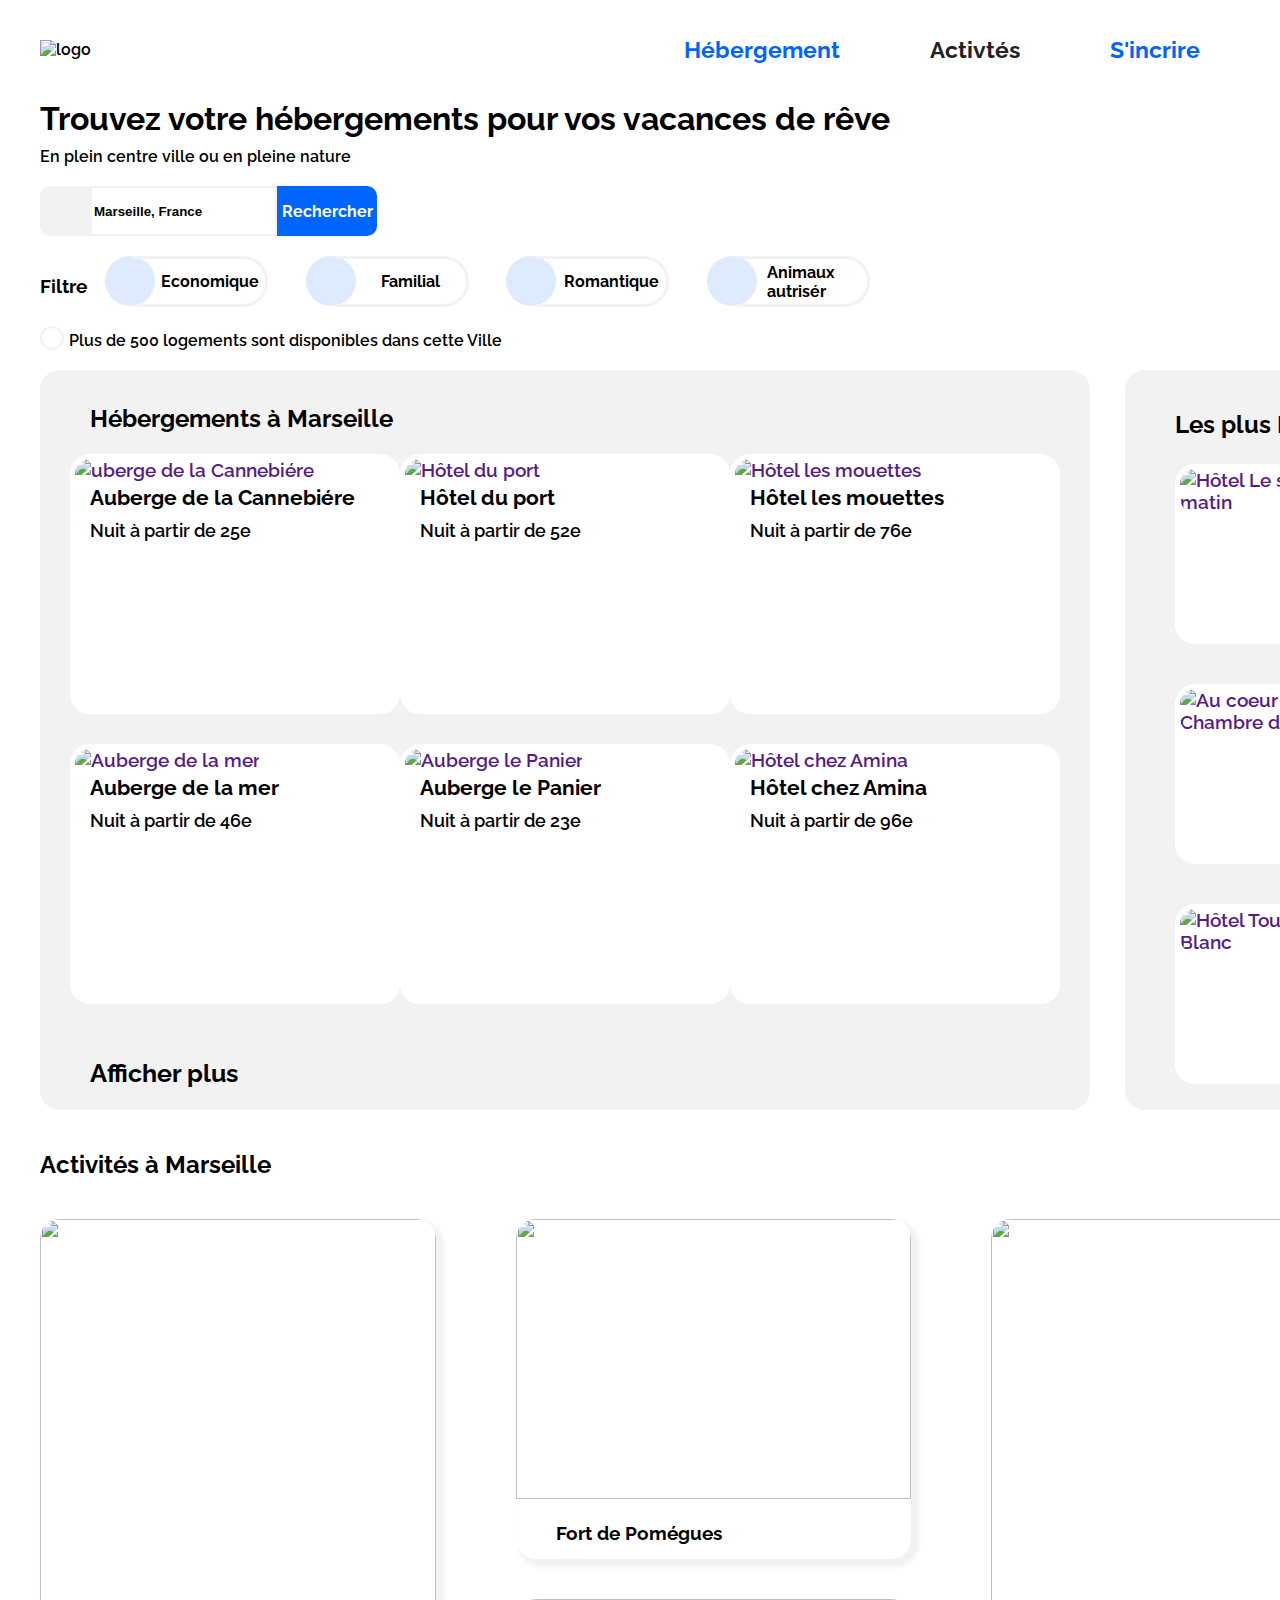
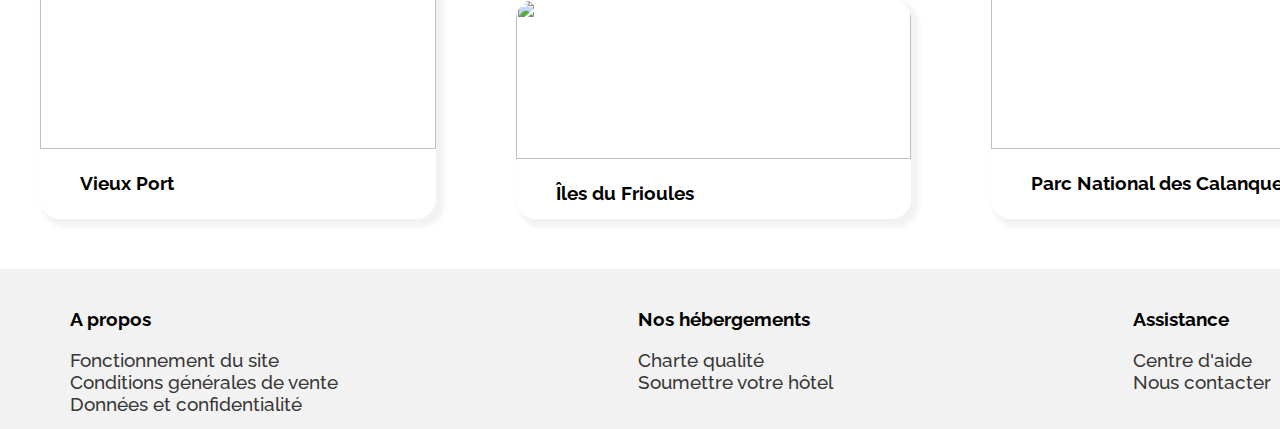
==== index.html @ cc9f46d0 "des style de respponsive ajuoté" ====
<!DOCTYPE html>
<html lang="en">
  <head>
   
    <script
      src="https://kit.fontawesome.com/f71066e879.js"
      crossorigin="anonymous"
    ></script>
    <meta charset="UTF-8" />
    <meta http-equiv="X-UA-Compatible" content="IE=edge" />
    <meta name="viewport" content="width=device-width, initial-scale=1.0" />
    <link rel="preconnect" href="https://fonts.gstatic.com" />
    <link
      href="https://fonts.googleapis.com/css2?family=Raleway&display=swap"
      rel="stylesheet"
    />
    <link rel="stylesheet" href="style.css" />
    <title>Reservia</title>
  </head>
  <body>
    <div class="page">
  <!--Nav-->
      <nav class="flexColumnBetween flexCentre nav ">
        <div class="logo">
          <img
            src="images/logo/Reservia@3x.png"
            alt="logo"
            width="120"
            height="50"
          />
        </div>

        <div class=" ">
          <ul class="flexColumnBetween texteGras nav_links">
            <li class="nav_linkfirst" ><a class="nav_a" href="#section">Hébergement</a></li>
            <li class="nav_linksecond"><a class="nav_a" id="activity" href="#activites">Activtés</a></li>
            <li class="nav_linkthird"><a class="nav_a" href="#">S'incrire</a></li>
          </ul>
        </div>
      </nav>
  <!--la fin de nav-->

  <!--#HEADER-->
      <header class="flexColumn bloc_header">
        <div class="flexColumn bloc_headerel">
          <div class="vacances">
            <h1 class="texteGras ">
              Trouvez votre hébergements pour vos vacances de rêve
            </h1>
            <p>En plein centre ville ou en pleine nature</p>
          </div>

  <!--bar researche-->
          <div class="flexCentre bloc_research">
            <div class="flexCentre iconSize">
              <i class="fas fa-map-marker-alt"></i>
            </div>

            <div>
              <input
                type="search"
                name="search"
                class="texteGras borderNone search"
                id="search"
                value="Marseille, France"
              />
            </div>

            <div class="researche flexCentre">
              <label for="search" class=""> <span>Rechercher</span> </label>
            </div>
          </div>
  <!--fin bar researche-->

  <!--#Filtre-->
          <div class="filtre texteGras flexrow flexColumnBetween flexCentre">
            <h3 class="">Filtre</h3>

            <div class="flexrow bloc-fas">
              <i
                class="fas fa-money-bill-wave fa-lg filtreIcons flexCentre"
              ></i>
              <div class="flexCentre icons-text">Economique</div>
            </div>

            <div class="flexrow bloc-fas iconeAside">
              <i class="fas fa-child fa-lg filtreIcons flexCentre"></i>
              <div class="flexCentre icons-text ">Familial</div>
            </div>

            <div class="flexrow bloc-fas">
              <i class="fas fa-heart fa-lg filtreIcons flexCentre"></i>
              <div class="flexCentre icons-text">Romantique</div>
            </div>

            <div class="flexrow bloc-fas">
              <i class="fas fa-dog filtreIcons flexCentre"></i>
              <div class="flexCentre icons-text animal">Animaux autrisér</div>
            </div>
          </div>
  <!--fin de filtre-->

  <!--Infos-->
          <div class="info">
            <div class="infoicon flexCentre">
              <i class="fas fa-info fa-xs clrBleu"></i>
            </div>
            <p>Plus de 500 logements sont disponibles dans cette Ville</p>
          </div>
  <!--fin info -->
        </div>
      </header>
  <!--la fin de header-->

  <!--section hebergement-->
      <section id="section" class="flexAround">
        <div class="article">
          <h2>Hébergements à Marseille <a href="#linkPage" title="Hébergement"></a></h2>
          <div class="hebergements">

  <!--hotel auberge-->
            <div class="auberge">
              <div class=""> <a href=""><img class="img" src="images/hebergements/4_small/1.jpg" alt="uberge de la Cannebiére"></a></div>
              <div class="auberge-elements elements-article">
                <h3>Auberge de la Cannebiére</h3>
                <p>Nuit à partir de 25e</p>
                <div class="article-fas">
                  <i class="fas fa-star clrBleu "></i>
                  <i class="fas fa-star clrBleu "></i>
                  <i class="fas fa-star clrBleu "></i>
                  <i class="fas fa-star clrBleu "></i>
                  <i class="fas fa-star clrGrisfonce"></i>
                </div>
              </div>
            </div>

  <!--hotel hotel-port-->
            <div class="hotel-port">
              <div class=""> <a href=""><img class="img" src="images/hebergements/4_small/2.jpg" alt="Hôtel du port"></a></div>
              <div class="auberge-elements elements-article">
                <h3>Hôtel du port</h3>
                <p>Nuit à partir de 52e</p>
                <div class="article-fas">
                  <i class="fas fa-star clrBleu "></i>
                  <i class="fas fa-star clrBleu "></i>
                  <i class="fas fa-star clrBleu "></i>
                  <i class="fas fa-star clrBleu "></i>
                  <i class="fas fa-star clrBleu "></i>
                </div>
              </div>
            </div>

  <!--hotel les-mouette-->
            <div class="les-mouette">
              <div class=""> <a href=""><img class="img" src="images/hebergements/4_small/3.jpg" alt="Hôtel les mouettes"></a></div>
              <div class="auberge-elements elements-article">
                <h3>Hôtel les mouettes</h3>
                <p>Nuit à partir de 76e</p>
                <div class="article-fas">
                  <i class="fas fa-star clrBleu "></i>
                  <i class="fas fa-star clrBleu "></i>
                  <i class="fas fa-star clrBleu "></i>
                  <i class="fas fa-star clrBleu "></i>
                  <i class="fas fa-star clrGrisfonce"></i>
                </div>
              </div>
            </div>
          </div>

  <!--hotel hotel-de-mer-->
          <div class="hebergements">
            <div class="hotel-de-mer">
              <div class=""> <a href=""><img class="img" src="images/hebergements/4_small/4.jpg" alt="Auberge de la mer"></a></div>
              <div class="auberge-elements elements-article">
                <h3>Auberge de la mer</h3>
                <p>Nuit à partir de 46e</p>
                <div class="article-fas">
                  <i class="fas fa-star clrBleu "></i>
                  <i class="fas fa-star clrBleu "></i>
                  <i class="fas fa-star clrBleu "></i>
                  <i class="fas fa-star clrGrisfonce"></i>
                  <i class="fas fa-star clrGrisfonce"></i>
                </div>
              </div>
            </div>

  <!--hotel le-panier-->
            <div class="le-panier">
              <div class="">  <a href=""><img class="img" src="images/hebergements/4_small/5.jpg" alt="Auberge le Panier"></a></div>
              <div class="auberge-elements elements-article">
                <h3>Auberge le Panier</h3>
                <p>Nuit à partir de 23e</p>
                <div class="article-fas">
                  <i class="fas fa-star clrBleu "></i>
                  <i class="fas fa-star clrBleu "></i>
                  <i class="fas fa-star clrBleu "></i>
                  <i class="fas fa-star clrBleu "></i>
                  <i class="fas fa-star clrGrisfonce"></i>
                </div>
              </div>
            </div>

  <!--hotel le-panier-->
            <div class="chez-amina">
              <div class=""> <a href=""><img class="img" src="images/hebergements/2_large/febrian-zakaria-M6S1WvfW68A-unsplash.jpg" alt="Hôtel chez Amina"></a></div>
              <div class="auberge-elements elements-article">
                <h3>Hôtel chez Amina</h3>
                <p>Nuit à partir de 96e</p>
                <div class="article-fas">
                  <i class="fas fa-star clrBleu "></i>
                  <i class="fas fa-star clrBleu "></i>
                  <i class="fas fa-star clrBleu "></i>
                  <i class="fas fa-star clrBleu "></i>
                  <i class="fas fa-star clrBleu "></i>
                </div>
              </div>
            </div>
          </div>
          <div></div>
          <a href=""><p class="texteGras Afficher-plus ">Afficher plus</p></a>
        </div>

  <!--ASIDE-->
        <aside class="aside">
          <div class="plusPopulaires">
            <h2 class="">Les plus Populaires</h2>
            <div><i class="fas fa-chart-line fa-2x "></i></div>
          </div>

  <!--Hôtel Le soleil du matin-->
          <div class="">
            <div class=" ">
              <div class="plusPopulaireslesoleil plusPopulaires-elementsmatin">
                <div class=""> <a href=""><img class="img2" src="images/hebergements/4_small/a1.jpg" alt="Hôtel Le soleil du matin"></a></div>
                <div class="elements">
                  <h3>Hôtel Le soleil du matin</h3>
                  <p>Nuit à partir de 128€</p>
                  <div class="aside-fas--a">
                    <i class="fas fa-star clrBleu "></i>
                    <i class="fas fa-star clrBleu "></i>
                    <i class="fas fa-star clrBleu "></i>
                    <i class="fas fa-star clrBleu "></i>
                    <i class="fas fa-star clrBleu "></i>
                  </div>
                </div>
              </div>
            </div>
          </div>

 <!--Au coeur de l'eau Chambre d'hôtel-->
          <div class="">
            <div  class="plusPopulaires-Aucoeur plusPopulaires-elementsAucoeur">
              <div class=""> <a href=""><img class="img2" src="images/hebergements/4_small/a2.jpg" alt="Au coeur de l'eau Chambre d'hôtel"></a></div>
              <div class=" elements">
                <h3>Au coeur de l'eau Chambre d'hôtel</h3>
                <p>Nuit à partir de 71€</p>
                <div class="aside-fas">
                  <i class="fas fa-star clrBleu "></i>
                  <i class="fas fa-star clrBleu "></i>
                  <i class="fas fa-star clrBleu "></i>
                  <i class="fas fa-star clrBleu "></i>
                  <i class="fas fa-star clrGrisfonce"></i>
                </div>
              </div>
            </div>
          </div>

  <!--Hôtel Tout bleu et Blanc--> 
          <div class="">
            <div class="plusPopulaires-Aucoeur plusPopulaires-elementsBlanc">
              <div class=""> <a href=""><img class="img2" src="images/hebergements/4_small/a3.jpg" alt="Hôtel Tout bleu et Blanc"></a></div>
              <div class=" elements">
                <h3>Hôtel Tout bleu et Blanc</h3>
                <p>Nuit à partir de 68€</p>
                <div class="aside-fas--a">
                  <i class="fas fa-star clrBleu "></i>
                  <i class="fas fa-star clrBleu "></i>
                  <i class="fas fa-star clrBleu "></i>
                  <i class="fas fa-star clrBleu "></i>
                  <i class="fas fa-star clrGrisfonce"></i>
                </div>
              </div>
            </div>
          </div>  
        </aside>
      </section>
  <!--fin de Section hebergement-->


  <!--Activité-->
      <section id="activites" class="Activites">
        <h2>Activités à Marseille</h2>
        <div class="bloc-activites">
  <!--Vieux Port-->
          <div class="activité">
            <div class="Vieux-Port">
              <div class="img1"> <img src="images/activites/3_medium/reno-laithienne-QUgJhdY5Fyk-unsplash.jpg" alt=""></div>
              <div class="activites-h3"><h3>Vieux Port</h3></div>
            </div>

      <!--Fort de Pomégues-->
            <div class="-blocFort-Pomégues">
              <div class="Fort-Pomégues">
                <div class=""> <img src="images/activites/3_medium/paul-hermann-QFTrLdQIRhI-unsplash.jpg" alt=""></div>
                <div class="activites-h3">
                  <h3>Fort de Pomégues</h3>
                </div>
              </div>
  
              <div class="Îles-Frioules">
                <div class=""><img src="images/activites/3_medium/kevin-hikari-rV_Qd1l-VXg-unsplash.jpg" alt=""></div>
                <div class="activites-h3">
                  <h3>Îles du Frioules</h3>
                </div>
              </div>
            </div>

            <div class="Parc-Calanques">
              <div class=""><img src="images/activites/3_medium/kilyan-sockalingum-NR8-cBCN3aI-unsplash.jpg" alt=""></div>
              <div class="activites-h3">
                <h3>Parc National des Calanques</h3>
              </div>
            </div>
  
            <div class="bloc-NotreDame-Longchamp">
              <div class="Notre-Dame">
                <div class=""><img src="images/activites/3_medium/florian-wehde-xW9e8gdotxI-unsplash.jpg" alt=""></div>
                <div class="activites-h3">
                  <h3>Notre-Dame-de-la-Garde</h3>
                </div>
              </div>
  
              <div class="Parc-Longchamp">
                <div class=""><img src="images/activites/3_medium/lena-paulin-wH2-EJoDcV0-unsplash.jpg" alt=""></div>
                <div class="activites-h3">
                  <h3>Parc Longchamp</h3>
                </div>
              </div>
            </div>
          </div>

        </div>
           
      </section>
      
    </div>
     <!--footer-->
     <footer>
      <div class="footer ">
        <div class="Apropos">
          <h3>A propos</h3>
          <div class="divLienFoot">
            <a href="#" class="decorationNone lienFoot"
              >Fonctionnement du site</a
            >
          </div>
          <div class="divLienFoot">
            <a href="#" class="decorationNone lienFoot"
              >Conditions générales de vente</a
            >
          </div>
          <div class="divLienFoot">
            <a href="#" class="decorationNone lienFoot"
              >Données et confidentialité</a
            >
          </div>
        </div>
        <div class="tailleBlocFoot">
          <h3>Nos hébergements</h3>
          <div class="divLienFoot">
            <a href="#" class="decorationNone lienFoot">Charte qualité</a>
          </div>
          <div class="divLienFoot">
            <a href="#" class="decorationNone lienFoot"
              >Soumettre votre hôtel</a
            >
          </div>
        </div>
        <div class="margeBlocFoot3 tailleBlocFoot">
          <h3>Assistance</h3>
          <div class="divLienFoot">
            <a href="#" class="decorationNone lienFoot">Centre d'aide</a>
          </div>
          <div class="divLienFoot">
            <a href="#" class="decorationNone lienFoot">Nous contacter</a>
          </div>
        </div>
      </div>
    </footer>
  </body>
</html>
---- style.css ----
/*General*/
body{font-family: 'Raleway', sans-serif; 
  font-weight: 600;
  margin: 0;
  background-color: white;
  width: 100%;
 
}

:root {
  --clrBleu: #0065fc;
  --clrGris:#f2f2f2 ;
  --clrBleuCl:#deebff ;
  --clrGrisfonce:#d1cece;
}


/* NAV */
nav{
  margin-top: 20px;
  
}
.flexColumnBetween li,a{
  text-decoration: none;
  list-style-type: none;
  font-size: 1.2em;
}

.flexColumnBetween a{
  padding:0 20px 0 20px;
  margin: 0px 20px 0 30px;
  color:var(--clrBleu)
}

.flexColumnBetween a:hover{
  
  padding-top: 20px;
  border-top: 2px solid var(--clrBleu);
  width: 160px; 
}



#activity{
  color: rgb(34, 34, 34);
}
 /*fin de Nav*/
 

 /*Header*/
 .iconSize {
  height: 50px;
  width: 50px;
  border-radius: 10px 0 0 10px;
  background:var(--clrGris);
  cursor: pointer
}


#search{
  height:50px;
  border:2px solid var(--clrGris);

}

.vacances h1{
  margin-bottom: 10px;

}
.vacances p{
  margin:0px 0 20px 0;
  padding-top:0;

}

.bloc-fas{
  border-radius: 25px;
  cursor: pointer;
}
.bloc-fas:hover{
  transform:scale(1.1);
  color:var(--clrBleu);
  background-color:#f2f2f2;
  
}




.researche{
  height: 50px;
  width: 100px;
  background: var(--clrBleu);
  color: white;
  border-radius: 0 10px 10px 0;
  cursor: pointer;
  font-weight: bold;

}

.researche:hover{
  background: var(--clrBleuCl);
  color: var(--clrBleu);
}

.filtre{
  height: 50px;
  width:850px;
  margin-top: 20px;
}
 
.filtre div{
  margin: 0 10px 0 10px; 
 
}

.filtreIcons {
  margin-right: -30px;
  border-radius: 25px;
  width: 50px;
  height: 50px;
  color: var(--clrBleu);
  background-color: var(--clrBleuCl);
}

.icons-text {
  height: 45px;
  width: 90px;
  padding-right: 10px;
  padding-left: 30px;
  border:3px solid var(--clrGris);
  border-radius: 0 25px 25px 0;
  border-left: transparent;

}

.info {
  display: flex;
  align-items: center;
}
.info p{
  margin: 20px 0 20px 0;

}

.infoicon{
  
    width: 20px;
    height: 20px;
    border: 2px solid var(--clrGris);
    border-radius: 25px;
    margin-right: 5px;
  
}

.page{margin: 0 40px 40px 40px;
}

.filtreTexteIcons {
  border: 2px solid var(--clrGris);
  height: 50px;
  border-radius: 30px;
  margin-right: 20px;
}

.flexCentre {
  display: flex;
  justify-content: center;
  align-items: center;
}

.flexAround {
  display: flex;
  justify-content: space-around;
  align-items: center;
}
.flexColumn{
  display: flex;
  flex-direction: column;
  justify-content: center;
  align-items:flex-start;} 

.flexrow{
    display: flex;
    flex-direction: row;
    justify-content: center;
    align-items:flex-start;

}


.flexColumnAround {
  display: flex;
  flex-direction: column;
  justify-content: space-around;
}
.flexColumnBetween {
  display: flex;
  justify-content: space-between;
}

.texteGras {
  font-weight: bold;
}

.decorationNone {
  text-decoration: none;
}
.borderNone {
  border: none;
}

.texteGras {
  font-weight: bold;
}
.clrBleu {
  color: var(--clrBleu);
}
.clrBleuCl {
  color: var(--clrBleuCl);
}
.clrGris {
  color: var(--clrGris);

}

.clrGrisfonce {
  color: var(--clrGrisfonce);

}


/**/

.article{
  justify-content: flex-start;
  align-items:flex-start;
  flex:2;
  height: 700px;
  margin-right: 20px;
  border-radius:  20px;
  padding: 20px;
  background:var(--clrGris)
}

.article h2{
  padding:0;
  padding-top:10px;
  font-weight: bold;
  margin:0 0 0 30px;
}
.aside{
  flex:1;
  height: 700px;
  padding: 20px;
  margin-left: 15px;
  border-radius:  20px;
  background:var(--clrGris)}


.img{
    width:100%;
    height: 150px;
    border-radius: 15px 15px 0 0;

  }


  .img2{
    
    padding:0;
    margin:0;
    width:190px;
    height: 170px;
    border-radius: 15px 0 0 15px ;

  }

  .col-bg{
    background-color: white;
    width: 80%;
    height: 180px;
    border: 5px solid white;
    border-radius: 20px;
    
  }

h4{
  background-color: #bebbbb;
}


  .auberge{
   
    background-color: white;
    width: 320px;
    height: 250px;
    border: 5px solid white;
    border-radius: 20px;
    cursor: pointer;
  }

  .auberge:hover{
    transform:scale(1.1)
   }

  .hotel-port{
    
    background-color: white;
    width: 320px;
    height: 250px;
    border: 5px solid white;
    border-radius: 20px;
    cursor: pointer;
  }
  
  .hotel-port:hover{
    transform:scale(1.1)
   }

  .les-mouette{
    background-color: white;
    width: 320px;
    height: 250px;
    border: 5px solid white;
    border-radius: 20px;
    cursor: pointer;
  }

  .les-mouette:hover{
    transform:scale(1.1)
   }
  .hotel-de-mer{
    background-color: white;
    width: 320px;
    height: 250px;
    border: 5px solid white;
    border-radius: 20px;
    cursor: pointer;
  }

  .hotel-de-mer:hover{
    transform:scale(1.1)
   }
  .le-panier{
    background-color: white;
    width: 320px;
    height: 250px;
    border: 5px solid white;
    border-radius: 20px;
    cursor: pointer;
  }

  .le-panier:hover{
    transform:scale(1.1)
   }
  .chez-amina{
    background-color: white;
    width: 320px;
    height: 250px;
    border: 5px solid white;
    border-radius: 20px;
    cursor: pointer;
  }
  .chez-amina:hover{
    transform:scale(1.1)
   }

  .hebergements{
   
    padding:10px;
    margin: 10px 0 10px 0;
    display: flex;
    flex-direction: row;
    justify-content: space-around;
  }

  .auberge-elements h3,p{
    padding:0;
    margin:5px 0 5px 0;
  }

  .Afficher-plus{
    margin:40px 0 0 30px;
    font-size: 1.3em;
    color:#000;
    font-weight:bold;
  }


  /********Aside*********/
  .plusPopulaires{
    align-items: center;
    padding: 0px 20px 5px 20px;
    display: flex;
    justify-content:space-between;
  }

  .plusPopulaires h2{
    padding-left:10px;
  }
  

  .plusPopulaireslesoleil{
    padding:0;
    background-color: white;
    width: 480px;
    height: 170px;
    border: 5px solid white;
    border-radius: 20px;
    margin: 0 0 40px 30px;
    cursor: pointer;

  }

  .plusPopulaireslesoleil:hover{
    transform:scale(1.1)
   }
  .plusPopulaires-Aucoeur{
    background-color: white;
    width: 480px;
    height: 170px;
    border: 5px solid white;
    border-radius: 20px;
    margin: 0 0 40px 30px;
    cursor: pointer;

  }

  .plusPopulaires-Aucoeur:hover{
    transform:scale(1.1)
   }
  .plusPopulaires-blanc{
    background-color: white;
    width: 480px;
    height: 170px;
    border: 5px solid white;
    border-radius: 20px;
    cursor: pointer;

  }

  .plusPopulaires-blanc:hover{
    transform:scale(1.1)
   }
  .plusPopulaires-elementsmatin{
    display: flex;
  }

  .plusPopulaires-elementsAucoeur{
    display: flex;
  }

  .plusPopulaires-elementsBlanc{
    display: flex;
  }


  .elements{
    padding-left: 20px;
    flex-wrap: wrap;
    font-size: 1.1em;

  }
  .elements-article{
    padding-left: 15px;
    flex-wrap: wrap;
    font-size: 1.1em;

  }

  .elements h3 ,p{
    padding-top: 5px;
    margin: 0;
    
  }

  .article-fas{
    padding-top: 10px;
  }

  .aside-fas{
    padding-top: 60px;
  }

  .aside-fas--a{
    padding-top: 80px;
  }
  



  /***********Activité************/

  
  
  .Vieux-Port{
    flex: 1;
    width: 450px;
    height:600px;
    margin:20px 40px 40px 0px;
    border-radius: 20px;
    background:white;
    box-shadow: 5px 5px 5px 3px var(--clrGris);
  }
  
  .Vieux-Port:hover{
    transform:scale(1.1)

  }


  .bloc-NotreDame-Longchamp{
    flex: 1;
    width: 450px;
    height:600px;
    margin:20px 28px 40px 40px;
  
  }

  .Îles-Frioules{
    height: 220px;;
    border-radius: 20px;
    background:white;
    box-shadow: 5px 5px 5px 3px var(--clrGris);
    margin-top: 40px;
  }
  .Îles-Frioules:hover{
    transform:scale(1.1)
  }
  .Notre-Dame{
    height: 220px;;
    border-radius: 20px;
    background:white;
    box-shadow: 5px 5px 5px 3px var(--clrGris);
    cursor: pointer;
  }
  .Notre-Dame:hover{
    transform:scale(1.1)
  }
  .Fort-Pomégues{
    height: 340px;
    border-radius: 20px;
    background:white;
    box-shadow: 5px 5px 5px 3px var(--clrGris);
    cursor: pointer;
    margin-bottom: 20px;
  }
  
  .Fort-Pomégues:hover{
    transform:scale(1.1)
   }

  .Parc-Longchamp{
    border-radius: 20px;
    height: 340px;
    background:white;
    box-shadow: 5px 5px 5px 3px var(--clrGris);
    cursor: pointer;
    margin-top: 40px;
  }
  .Parc-Longchamp:hover{
    transform:scale(1.1)
  }

  .Notre-Dame:hover{
    transform:scale(1.1)
  }
  .-blocFort-Pomégues{
    flex: 1;
    width: 450px;
    height:600px;
    margin:20px 40px 40px 40px;
    border-radius: 20px;
    

    
  }
  .Parc-Calanques{
    flex: 1;
    width: 450px;
    height:600px;
    margin:20px 40px 40px 40px;
    border-radius: 20px;
    background:white;
    box-shadow: 5px 5px 5px 3px var(--clrGris);
    cursor: pointer;
  }
  .Parc-Calanques:hover{
    transform:scale(1.1)
  }
  

  .activites-h3{

    padding: 0;
    margin: 10px 0 20px 40px;
  }

  .Vieux-Port img{
    width:100%;
    height: 530px;
    border-radius: 20px 20px 0 0;
    
  }




  .Fort-Pomégues img{
    width:100%;
    height: 280px;
    border-radius: 20px 20px 0 0;
    

  }

  .Îles-Frioules img{
    width:100%;
    height: 160px;
    border-radius: 20px 20px 0 0;
    

  }
  .Parc-Calanques img{
    width:100%;
    height:  530px;
    border-radius: 20px 20px 0 0;
    cursor: pointer;
  }

  .Notre-Dame img{
    width:100%;
    height: 160px;
    border-radius: 20px 20px 0 0;
    
  }

  .Parc-Longchamp img{
    width:100%;
    height: 280px;
    border-radius: 20px 20px 0 0;
    
  }

  .bloc-activites{
   height: 600px;
   width:100%;
  
  }

  .activité{
    margin-left: 0;
    padding-left: 0;
    width:1850px;
    display:flex;
    justify-content:space-between;
  }

  .Activites{
    /*margin:0;
    padding: 0;*/
    margin-top: 40px;
    margin-bottom: 40px;
  }

  .borderall{
    border:1px solid var(--clrGris)
  }



  /*********footer************/

  footer{
    
    display: flex;
    margin-top: 70px;
    padding: 20px;
    height: 120px;
    width: 1863px; ;
    background: var(--clrGris);
    overflow: hidden;
  }

  .footer{
  
    display: flex;
    justify-content: space-between;
    align-content: space-between;
  }

  .Apropos{
  padding: 0 150px 0 50px;
 
  }

  .tailleBlocFoot{
    padding: 0 150px 0 150px;
    
  }

  .divLienFoot a{
    color: rgb(56, 56, 56);
    padding-top:10px;
    font-weight: 500;

  }


  @media screen and (min-width: 414px) and (max-width: 500px){

    body{
      width: 414px;
  
      overflow:visible;
      font-size: 0.9rem;
      font-weight:600;


    }

    .page{
      padding: 0;
      margin: 0;
      width:100%;
      height:auto;
    
    }


    .nav{
    
      width: 414px;
      height: 100px;
      position: relative;
      flex-flow: row;
      display: flex;
     
      
    }

    .nav ul{
      margin: 0;
      padding: 0;
      
    }
    a.nav_a{
      margin: 0;
      padding:0 50px;
    }



  
   
    .nav_linkfirst{
     
      margin: 0;padding:0  ;
      position:absolute;
      left: 0px;
      bottom: 0;
      
    }

    .nav_linkfirst:hover{
      border-bottom: 2 solid #0065fc;
      
    }

    .nav_linksecond{
      margin: 0;padding-left: 20px;
      position:absolute;
      right: 5px;
      bottom: 0;
    }

    .nav_linksecond:hover{
      border-bottom: 2 solid #0065fc;
      
    }
    
    .nav_linkthird{
      margin: 0;padding:0;
      position:absolute;
      right: -15px;
      top: 15px;
    }
    
    .logo{
      position:absolute;
      left: 20px;
      top: 0;
    }

    .bloc_headerel{
     
      position:relative;
      width: 100%;
      height: auto;
      flex:wrap;
      flex-direction:column;
      justify-content:center;

    }


    .vacances {
      width: 100%;
      height: auto;
      margin-bottom: 10px;
      justify-content:center;
      padding: 0 20px;

    }

    .vacances h1{
      margin-bottom: 20px;
    }

    .vacances {
      margin-top:10px;
      font-weight: 600;
    }

    .filtre{position: relative;
     font-size: 1rem;
      margin: 20px ;
      width: 414px;
      flex-direction: column;
      height: 250px;
    }
    .flexrow .bloc-fas{
      margin: 0;
    }

    .filtre h3{
      font-size: 1.5rem;
      margin: 10px 0;
      font-weight: 600;
    }


    .animal{
      width: 150px;
    }

    

    .iconSize {
      height: 60px;
      width: 60px;
      border-radius: 20px 0 0 20px;
      background:var(--clrGris);
      cursor: pointer
    }

    
  

    .iconeAside{
      position:absolute;
      top: 60px;
      right: 40px;
    }

    .bloc_research{
      justify-content: center;
      align-items: center;
      margin-left: 20px;
    }


    #search{
      
      font-size: 1.4rem;
      height:60px;
      width:300px;
      border:3px solid var(--clrGris);
      border-right: none;
    
    }
    #search .search{
      padding-left: 15px;

    }

    .researche{
      margin-left: -40px;
      height: 60px;
      width: 60px;
      background: var(--clrBleu);
      color: white;
      border-radius: 20px;
      cursor: pointer;
      font-weight: bold;
      background-image:url(images/outline_search_white_24dp.png);
      background-repeat: no-repeat;
      background-position: center;
      
    
    }
    .researche span{
      display:none;
     
    }  
    
    
    
  .info {
  margin-top: 0;
  padding-top: 0;
  margin-left: 20px;
  display: flex;
  align-items: center;
 
  }
  .info p{
  margin: 20px 0 20px 0;
  flex-wrap: wrap;
  font-size: 1.1rem;

  }

  .infoicon{
    
    font-size: 1.3rem;
    width: 40px;
    height: 30px;
    border: 3px solid var(--clrGris);
    border-radius: 20px;
    margin-right: 5px;}
    
  #section{
      justify-content: center;
      align-content: center;
      align-items: center;
      flex-flow: column-reverse;
      width: 100%;
      height: auto;
     

    }

  .plusPopulaires{
      align-items: center;
      padding: 0px 20px 5px 20px;
      display: flex;
      justify-content:space-between;
    }
  
  .plusPopulaireslesoleil{
    background-color: white;
    width: 350px;
    height: 150px;
    border: 5px solid white;
    border-radius: 20px;
    margin: 15px 20px ;
    cursor: pointer;

  
    }
  
  
  .plusPopulaires-Aucoeur{
      background-color: white;
      width: 350px;
      height: 150px;
      border: 5px solid white;
      border-radius: 20px;
      margin: 10px 20px ;
      cursor: pointer;
    
  
    }

  .img2{
    
      padding:0;
      margin:0;
      width:160px;
      height: 150px;
      border-radius: 15px 0 0 15px ;
  
    }

    .article-fas{
      padding-top: 10px;
    }
  
    .aside-fas{
      padding-top: 50px;
    }
  
    .aside-fas--a{
      padding-top: 50px;
    }
    
    .aside{
      margin: 0;
      width: 414px;
      height: auto;
      background:var(--clrGris);
    }

  .elements{
      padding-left: 20px;
      flex-wrap: wrap;
      font-size: 1.1em;
  
    }
    .elements-article{
      padding-left: 15px;
      flex-wrap: wrap;
      font-size: 1.1em;
  
    }
  
    .elements h3 ,p{
      padding-top: 5px;
      margin: 0;
      
    }
  
    .article-fas{
      padding-top: 10px;
    }

  .article{
     
      justify-content: center;
      justify-content: center;
      flex-flow: column;
      width: 414px;
      height: auto;
      overflow: hidden;
      margin-top: 15px;
      background-color: rgb(252, 250, 250);
    }
     

  .hebergements{
    
      margin:0 35px;
    
      background-color: white;
      justify-content: center;
      width: 100%;
      height: auto;
      flex-flow: column;   
    }


    
  .auberge{
   
    background-color: white;
    width: 320px;
    height: 250px;
    margin: 20px 0;
    border: 5px solid white;
    border-radius: 20px;
    cursor: pointer;
    box-shadow: 5px 5px 5px 3px var(--clrGris);
  }

  .auberge:hover{
    transform:scale(1.1)
   }

  .hotel-port{
    
    background-color: white;
    padding: 0;
    width: 320px;
    height: 250px;
    margin: 20px 0;
    border: 5px solid white;
    border-radius: 20px;
    cursor: pointer;
    box-shadow: 5px 5px 5px 3px var(--clrGris);
  }
  
  .hotel-port:hover{
    transform:scale(1.1)
   }

  .les-mouette{
    
    background-color: white;
    width: 320px;
    height: 250px;
    margin: 20px 0;
    border: 5px solid white;
    border-radius: 20px;
    cursor: pointer;
    box-shadow: 5px 5px 5px 3px var(--clrGris);
  }

  .les-mouette:hover{
    transform:scale(1.1)
   }
  .hotel-de-mer{
    background-color: white;
    width: 320px;
    height: 250px;
    margin: 20px 0;
    border: 5px solid white;
    border-radius: 20px;
    cursor: pointer;
    box-shadow: 5px 5px 5px 3px var(--clrGris);
  }

  .hotel-de-mer:hover{
    transform:scale(1.1)
   }
  .le-panier{
    background-color: white;
    width: 320px;
    height: 250px;
    margin: 20px 0;
    border: 5px solid white;
    border-radius: 20px;
    cursor: pointer;
    box-shadow: 5px 5px 7px 3px var(--clrGris);
  }

  .le-panier:hover{
    transform:scale(1.1)
   }
  .chez-amina{
    background-color: white;
    width: 320px;
    height: 250px;
    margin: 20px 0;
    border: 5px solid white;
    border-radius: 20px;
    cursor: pointer;
    box-shadow: 5px 5px 5px 3px var(--clrGris);
  }
  .chez-amina:hover{
    transform:scale(1.1)
   }

  

  .auberge-elements h3,p{
    padding:0;
    margin:5px 0 5px 0;
  }

  .Afficher-plus{
    margin:20px 0 0 30px;
    font-size: 1.4em;
    color:#000;
    font-weight:600;

    
  }

  .article h2{
    font-size: 1.5em;
    color:#000;
    font-weight:600;
  }

  .activité{
    padding: 0;
    margin: 0;
    flex-flow: column;
    width: 414px ;
  }

  .Vieux-Port{
    width: 320px;
    height: 250px;
    margin:20px 15px;
    border-radius: 20px;
    background:white;
    box-shadow: 5px 5px 5px 3px var(--clrGris);
  }


  .Îles-Frioules{
    height: 250px;
    width: 320px;
    border-radius: 20px;
    background:white;
    box-shadow: 5px 5px 5px 3px var(--clrGris);
    margin-top: 15px;
  }
  .Îles-Frioules:hover{
    transform:scale(1.1)
  }
  .Notre-Dame{
    height: 250px;
    width: 320px;
    border-radius: 20px;
    background:white;
    box-shadow: 5px 5px 5px 3px var(--clrGris);
    cursor: pointer;
  }
  .Notre-Dame:hover{
    transform:scale(1.1)
  }
  .Fort-Pomégues{
    width: 320px;
    height: 250px;
    border-radius: 20px;
    background:white;
    box-shadow: 5px 5px 5px 3px var(--clrGris);
    cursor: pointer;
    margin-bottom: 15px;
  }
  
  .Fort-Pomégues:hover{
    transform:scale(1.1)
   }

  .Parc-Longchamp{
    border-radius: 20px;
    width: 320px;
    height: 250px;
    background:white;
    box-shadow: 5px 5px 5px 3px var(--clrGris);
    cursor: pointer;
    margin-top: 15px;
  }
  .Parc-Longchamp:hover{
    transform:scale(1.1)
  }

  .Notre-Dame:hover{
    transform:scale(1.1)
  }
  
  .Parc-Calanques{
   
    width: 320px;
    height: 250px;
    margin:15px 20px ;
    border-radius: 20px;
    background:white;
    box-shadow: 5px 5px 5px 3px var(--clrGris);
    cursor: pointer;
  }
  .Parc-Calanques:hover{
    transform:scale(1.1)}
  
  .Vieux-Port img{
    width:100%;
    height:200px;
    border-radius: 20px 20px 0 0;
    
  }

  .Fort-Pomégues img{
    width:100%;
    height:200px;
    border-radius: 20px 20px 0 0;
    

  }

  .Îles-Frioules img{
    width:100%;
    height:200px;
    border-radius: 20px 20px 0 0;
    

  }
  .Parc-Calanques img{
    width:100%;
    height:200px;
    border-radius: 20px 20px 0 0;
    cursor: pointer;
  }

  .Notre-Dame img{
    width:100%;
    height:200px;
    border-radius: 20px 20px 0 0;
    
  }

  .Parc-Longchamp img{
    width:100%;
    height:200px;
    border-radius: 20px 20px 0 0;
    
  }

  .bloc-activites{
   height: 100%;
   width:100%;
  
  }
      
  footer{
    
    bottom: 0;
   flex-direction: column;
    margin-top: 70px;
    padding: 20px;
    height: auto;
    width: 100%; ;
    background: var(--clrGris);
    
  }

  .footer{
    bottom: 0;
    align-content: flex-start;
    flex-flow: column;
    justify-content: flex-start;
  }


}
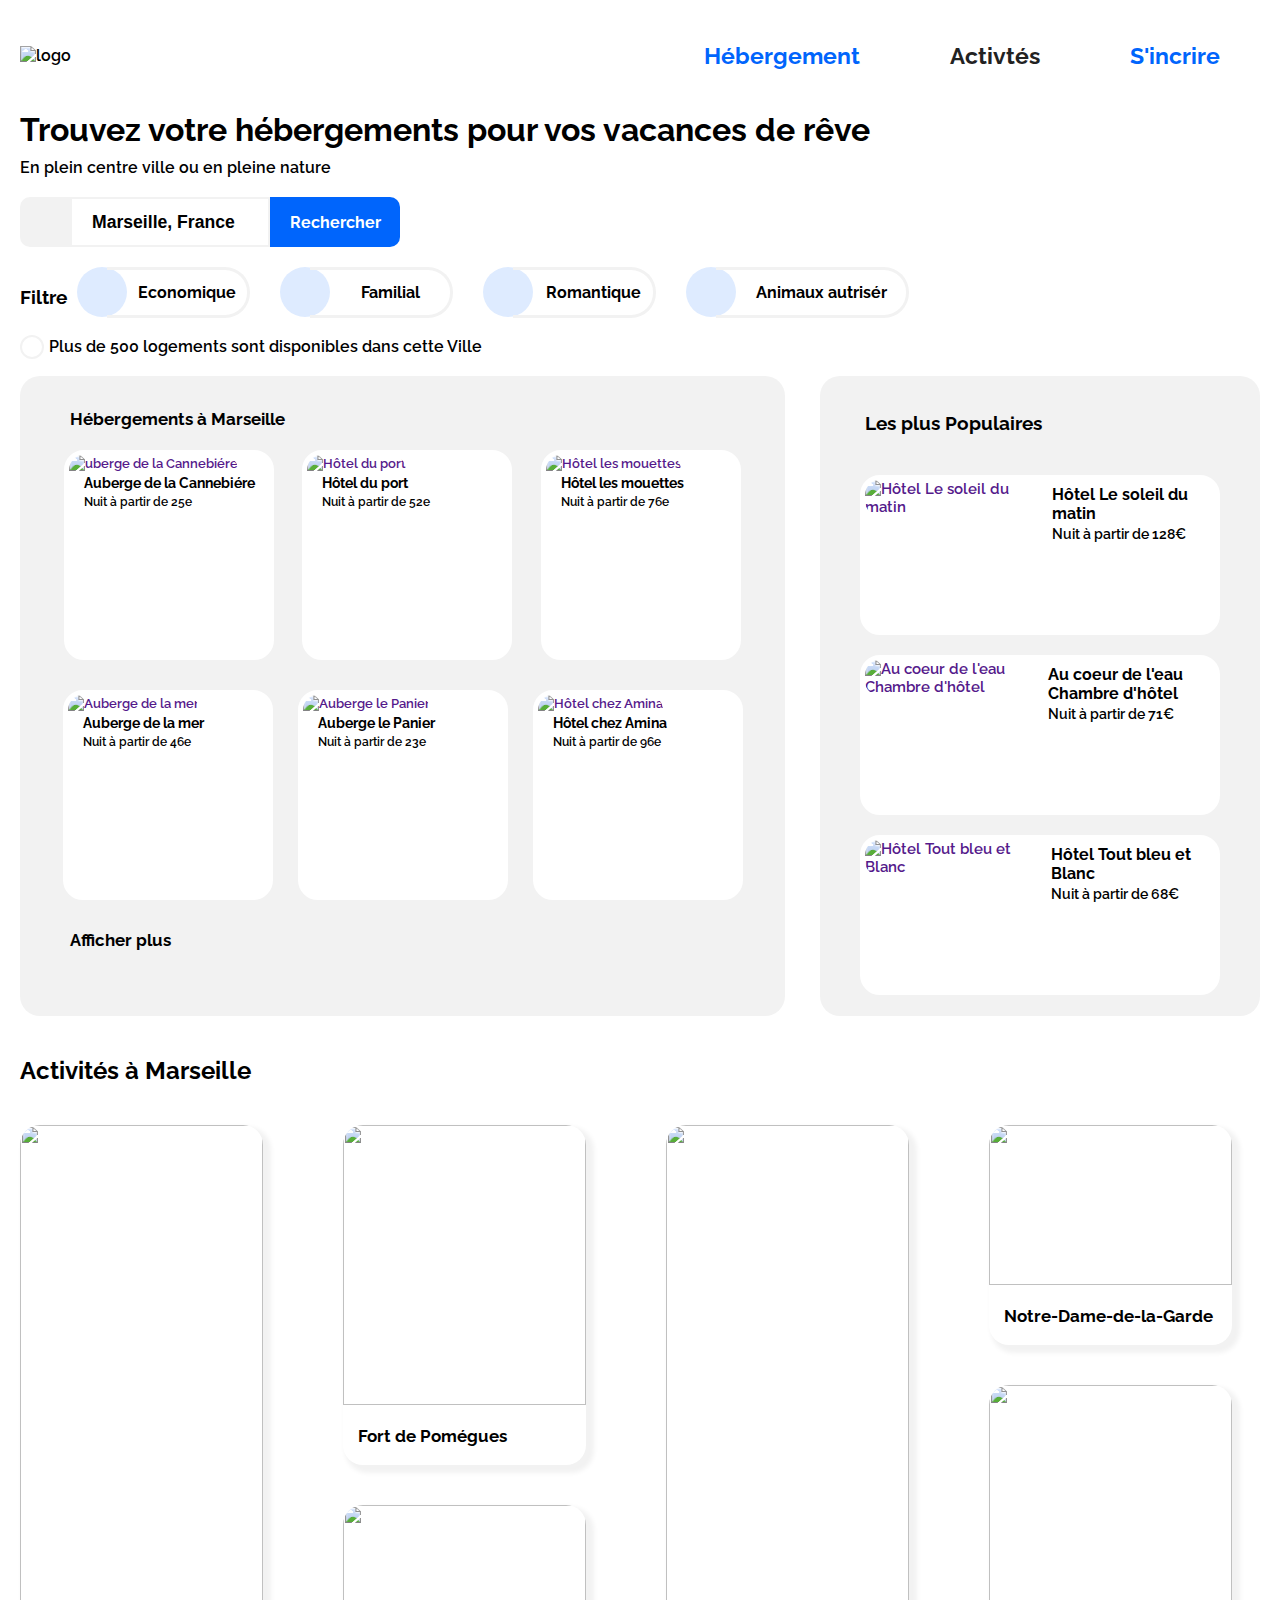
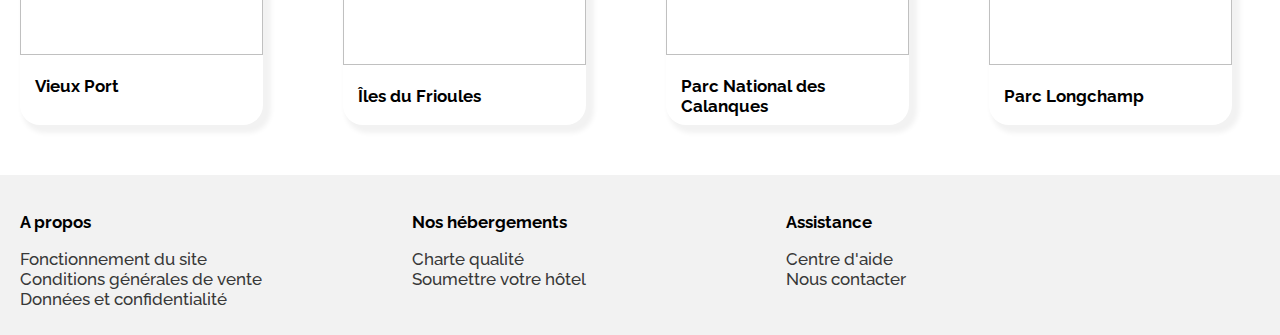
==== commit a8092d64: "Update index.html" ====
--- a/index.html
+++ b/index.html
@@ -1,7 +1,6 @@
 <!DOCTYPE html>
 <html lang="en">
   <head>
-   
     <script
       src="https://kit.fontawesome.com/f71066e879.js"
       crossorigin="anonymous"
@@ -10,17 +9,19 @@
     <meta http-equiv="X-UA-Compatible" content="IE=edge" />
     <meta name="viewport" content="width=device-width, initial-scale=1.0" />
     <link rel="preconnect" href="https://fonts.gstatic.com" />
+    <link rel="preconnect" href="https://fonts.googleapis.com" />
+    <link rel="preconnect" href="https://fonts.gstatic.com" crossorigin />
     <link
-      href="https://fonts.googleapis.com/css2?family=Raleway&display=swap"
+      href="https://fonts.googleapis.com/css2?family=Raleway:wght@500;600;700&display=swap"
       rel="stylesheet"
     />
-    <link rel="stylesheet" href="style.css" />
+    <link rel="stylesheet" href="styles/style.css" />
     <title>Reservia</title>
   </head>
   <body>
     <div class="page">
-  <!--Nav-->
-      <nav class="flexColumnBetween flexCentre nav ">
+      <!--Nav-->
+      <nav class="flexColumnBetween flexCentre nav">
         <div class="logo">
           <img
             src="images/logo/Reservia@3x.png"
@@ -30,29 +31,35 @@
           />
         </div>
 
-        <div class=" ">
+        <div class="">
           <ul class="flexColumnBetween texteGras nav_links">
-            <li class="nav_linkfirst" ><a class="nav_a" href="#section">Hébergement</a></li>
-            <li class="nav_linksecond"><a class="nav_a" id="activity" href="#activites">Activtés</a></li>
-            <li class="nav_linkthird"><a class="nav_a" href="#">S'incrire</a></li>
+            <li class="nav_linkfirst">
+              <a class="nav_a" href="#section">Hébergement</a>
+            </li>
+            <li class="nav_linksecond">
+              <a class="nav_a" id="activity" href="#activites">Activtés</a>
+            </li>
+            <li class="nav_linkthird">
+              <a class="nav_a" href="#">S'incrire</a>
+            </li>
           </ul>
         </div>
       </nav>
-  <!--la fin de nav-->
-
-  <!--#HEADER-->
+      <!--la fin de nav-->
+
+      <!--#HEADER-->
       <header class="flexColumn bloc_header">
         <div class="flexColumn bloc_headerel">
           <div class="vacances">
-            <h1 class="texteGras ">
+            <h1 class="texteGras">
               Trouvez votre hébergements pour vos vacances de rêve
             </h1>
             <p>En plein centre ville ou en pleine nature</p>
           </div>
 
-  <!--bar researche-->
+          <!--bar researche-->
           <div class="flexCentre bloc_research">
-            <div class="flexCentre iconSize">
+            <div class="flexCentre iconSize iconSizemap">
               <i class="fas fa-map-marker-alt"></i>
             </div>
 
@@ -70,9 +77,9 @@
               <label for="search" class=""> <span>Rechercher</span> </label>
             </div>
           </div>
-  <!--fin bar researche-->
-
-  <!--#Filtre-->
+          <!--fin bar researche-->
+
+          <!--#Filtre-->
           <div class="filtre texteGras flexrow flexColumnBetween flexCentre">
             <h3 class="">Filtre</h3>
 
@@ -85,7 +92,7 @@
 
             <div class="flexrow bloc-fas iconeAside">
               <i class="fas fa-child fa-lg filtreIcons flexCentre"></i>
-              <div class="flexCentre icons-text ">Familial</div>
+              <div class="flexCentre icons-text">Familial</div>
             </div>
 
             <div class="flexrow bloc-fas">
@@ -98,217 +105,296 @@
               <div class="flexCentre icons-text animal">Animaux autrisér</div>
             </div>
           </div>
-  <!--fin de filtre-->
-
-  <!--Infos-->
+          <!--fin de filtre-->
+
+          <!--Infos-->
           <div class="info">
             <div class="infoicon flexCentre">
               <i class="fas fa-info fa-xs clrBleu"></i>
             </div>
             <p>Plus de 500 logements sont disponibles dans cette Ville</p>
           </div>
-  <!--fin info -->
+          <!--fin info -->
         </div>
       </header>
-  <!--la fin de header-->
-
-  <!--section hebergement-->
+      <!--la fin de header-->
+
+      <!--section hebergement-->
       <section id="section" class="flexAround">
         <div class="article">
-          <h2>Hébergements à Marseille <a href="#linkPage" title="Hébergement"></a></h2>
+          <h2>
+            Hébergements à Marseille
+            <a href="#linkPage" title="Hébergement"></a>
+          </h2>
           <div class="hebergements">
-
-  <!--hotel auberge-->
+            <!--hotel auberge-->
             <div class="auberge">
-              <div class=""> <a href=""><img class="img" src="images/hebergements/4_small/1.jpg" alt="uberge de la Cannebiére"></a></div>
+              <div class="">
+                <a href=""
+                  ><img
+                    class="img"
+                    src="images/hebergements/4_small/1.jpg"
+                    alt="uberge de la Cannebiére"
+                /></a>
+              </div>
               <div class="auberge-elements elements-article">
                 <h3>Auberge de la Cannebiére</h3>
                 <p>Nuit à partir de 25e</p>
                 <div class="article-fas">
-                  <i class="fas fa-star clrBleu "></i>
-                  <i class="fas fa-star clrBleu "></i>
-                  <i class="fas fa-star clrBleu "></i>
-                  <i class="fas fa-star clrBleu "></i>
-                  <i class="fas fa-star clrGrisfonce"></i>
-                </div>
-              </div>
-            </div>
-
-  <!--hotel hotel-port-->
+                  <i class="fas fa-star clrBleu"></i>
+                  <i class="fas fa-star clrBleu"></i>
+                  <i class="fas fa-star clrBleu"></i>
+                  <i class="fas fa-star clrBleu"></i>
+                  <i class="fas fa-star clrGrisfonce"></i>
+                </div>
+              </div>
+            </div>
+
+            <!--hotel hotel-port-->
             <div class="hotel-port">
-              <div class=""> <a href=""><img class="img" src="images/hebergements/4_small/2.jpg" alt="Hôtel du port"></a></div>
+              <div class="">
+                <a href=""
+                  ><img
+                    class="img"
+                    src="images/hebergements/4_small/2.jpg"
+                    alt="Hôtel du port"
+                /></a>
+              </div>
               <div class="auberge-elements elements-article">
                 <h3>Hôtel du port</h3>
                 <p>Nuit à partir de 52e</p>
                 <div class="article-fas">
-                  <i class="fas fa-star clrBleu "></i>
-                  <i class="fas fa-star clrBleu "></i>
-                  <i class="fas fa-star clrBleu "></i>
-                  <i class="fas fa-star clrBleu "></i>
-                  <i class="fas fa-star clrBleu "></i>
-                </div>
-              </div>
-            </div>
-
-  <!--hotel les-mouette-->
+                  <i class="fas fa-star clrBleu"></i>
+                  <i class="fas fa-star clrBleu"></i>
+                  <i class="fas fa-star clrBleu"></i>
+                  <i class="fas fa-star clrBleu"></i>
+                  <i class="fas fa-star clrBleu"></i>
+                </div>
+              </div>
+            </div>
+
+            <!--hotel les-mouette-->
             <div class="les-mouette">
-              <div class=""> <a href=""><img class="img" src="images/hebergements/4_small/3.jpg" alt="Hôtel les mouettes"></a></div>
+              <div class="">
+                <a href=""
+                  ><img
+                    class="img"
+                    src="images/hebergements/4_small/3.jpg"
+                    alt="Hôtel les mouettes"
+                /></a>
+              </div>
               <div class="auberge-elements elements-article">
                 <h3>Hôtel les mouettes</h3>
                 <p>Nuit à partir de 76e</p>
                 <div class="article-fas">
-                  <i class="fas fa-star clrBleu "></i>
-                  <i class="fas fa-star clrBleu "></i>
-                  <i class="fas fa-star clrBleu "></i>
-                  <i class="fas fa-star clrBleu "></i>
-                  <i class="fas fa-star clrGrisfonce"></i>
-                </div>
-              </div>
-            </div>
-          </div>
-
-  <!--hotel hotel-de-mer-->
+                  <i class="fas fa-star clrBleu"></i>
+                  <i class="fas fa-star clrBleu"></i>
+                  <i class="fas fa-star clrBleu"></i>
+                  <i class="fas fa-star clrBleu"></i>
+                  <i class="fas fa-star clrGrisfonce"></i>
+                </div>
+              </div>
+            </div>
+          </div>
+
+          <!--hotel hotel-de-mer-->
           <div class="hebergements">
             <div class="hotel-de-mer">
-              <div class=""> <a href=""><img class="img" src="images/hebergements/4_small/4.jpg" alt="Auberge de la mer"></a></div>
+              <div class="">
+                <a href=""
+                  ><img
+                    class="img"
+                    src="images/hebergements/4_small/4.jpg"
+                    alt="Auberge de la mer"
+                /></a>
+              </div>
               <div class="auberge-elements elements-article">
                 <h3>Auberge de la mer</h3>
                 <p>Nuit à partir de 46e</p>
                 <div class="article-fas">
-                  <i class="fas fa-star clrBleu "></i>
-                  <i class="fas fa-star clrBleu "></i>
-                  <i class="fas fa-star clrBleu "></i>
-                  <i class="fas fa-star clrGrisfonce"></i>
-                  <i class="fas fa-star clrGrisfonce"></i>
-                </div>
-              </div>
-            </div>
-
-  <!--hotel le-panier-->
+                  <i class="fas fa-star clrBleu"></i>
+                  <i class="fas fa-star clrBleu"></i>
+                  <i class="fas fa-star clrBleu"></i>
+                  <i class="fas fa-star clrGrisfonce"></i>
+                  <i class="fas fa-star clrGrisfonce"></i>
+                </div>
+              </div>
+            </div>
+
+            <!--hotel le-panier-->
             <div class="le-panier">
-              <div class="">  <a href=""><img class="img" src="images/hebergements/4_small/5.jpg" alt="Auberge le Panier"></a></div>
+              <div class="">
+                <a href=""
+                  ><img
+                    class="img"
+                    src="images/hebergements/4_small/5.jpg"
+                    alt="Auberge le Panier"
+                /></a>
+              </div>
               <div class="auberge-elements elements-article">
                 <h3>Auberge le Panier</h3>
                 <p>Nuit à partir de 23e</p>
                 <div class="article-fas">
-                  <i class="fas fa-star clrBleu "></i>
-                  <i class="fas fa-star clrBleu "></i>
-                  <i class="fas fa-star clrBleu "></i>
-                  <i class="fas fa-star clrBleu "></i>
-                  <i class="fas fa-star clrGrisfonce"></i>
-                </div>
-              </div>
-            </div>
-
-  <!--hotel le-panier-->
+                  <i class="fas fa-star clrBleu"></i>
+                  <i class="fas fa-star clrBleu"></i>
+                  <i class="fas fa-star clrBleu"></i>
+                  <i class="fas fa-star clrBleu"></i>
+                  <i class="fas fa-star clrGrisfonce"></i>
+                </div>
+              </div>
+            </div>
+
+            <!--hotel le-panier-->
             <div class="chez-amina">
-              <div class=""> <a href=""><img class="img" src="images/hebergements/2_large/febrian-zakaria-M6S1WvfW68A-unsplash.jpg" alt="Hôtel chez Amina"></a></div>
+              <div class="">
+                <a href=""
+                  ><img
+                    class="img"
+                    src="images/hebergements/2_large/febrian-zakaria-M6S1WvfW68A-unsplash.jpg"
+                    alt="Hôtel chez Amina"
+                /></a>
+              </div>
               <div class="auberge-elements elements-article">
                 <h3>Hôtel chez Amina</h3>
                 <p>Nuit à partir de 96e</p>
                 <div class="article-fas">
-                  <i class="fas fa-star clrBleu "></i>
-                  <i class="fas fa-star clrBleu "></i>
-                  <i class="fas fa-star clrBleu "></i>
-                  <i class="fas fa-star clrBleu "></i>
-                  <i class="fas fa-star clrBleu "></i>
+                  <i class="fas fa-star clrBleu"></i>
+                  <i class="fas fa-star clrBleu"></i>
+                  <i class="fas fa-star clrBleu"></i>
+                  <i class="fas fa-star clrBleu"></i>
+                  <i class="fas fa-star clrBleu"></i>
                 </div>
               </div>
             </div>
           </div>
           <div></div>
-          <a href=""><p class="texteGras Afficher-plus ">Afficher plus</p></a>
-        </div>
-
-  <!--ASIDE-->
+          <a href=""><p class="texteGras Afficher-plus">Afficher plus</p></a>
+        </div>
+
+        <!--ASIDE-->
         <aside class="aside">
           <div class="plusPopulaires">
             <h2 class="">Les plus Populaires</h2>
-            <div><i class="fas fa-chart-line fa-2x "></i></div>
-          </div>
-
-  <!--Hôtel Le soleil du matin-->
+            <div><i class="fas fa-chart-line fa-2x"></i></div>
+          </div>
+
+          <!--Hôtel Le soleil du matin-->
           <div class="">
-            <div class=" ">
+            <div class="">
               <div class="plusPopulaireslesoleil plusPopulaires-elementsmatin">
-                <div class=""> <a href=""><img class="img2" src="images/hebergements/4_small/a1.jpg" alt="Hôtel Le soleil du matin"></a></div>
+                <div class="">
+                  <a href=""
+                    ><img
+                      class="img2"
+                      src="images/hebergements/4_small/a1.jpg"
+                      alt="Hôtel Le soleil du matin"
+                  /></a>
+                </div>
                 <div class="elements">
                   <h3>Hôtel Le soleil du matin</h3>
                   <p>Nuit à partir de 128€</p>
                   <div class="aside-fas--a">
-                    <i class="fas fa-star clrBleu "></i>
-                    <i class="fas fa-star clrBleu "></i>
-                    <i class="fas fa-star clrBleu "></i>
-                    <i class="fas fa-star clrBleu "></i>
-                    <i class="fas fa-star clrBleu "></i>
+                    <i class="fas fa-star clrBleu"></i>
+                    <i class="fas fa-star clrBleu"></i>
+                    <i class="fas fa-star clrBleu"></i>
+                    <i class="fas fa-star clrBleu"></i>
+                    <i class="fas fa-star clrBleu"></i>
                   </div>
                 </div>
               </div>
             </div>
           </div>
 
- <!--Au coeur de l'eau Chambre d'hôtel-->
+          <!--Au coeur de l'eau Chambre d'hôtel-->
           <div class="">
-            <div  class="plusPopulaires-Aucoeur plusPopulaires-elementsAucoeur">
-              <div class=""> <a href=""><img class="img2" src="images/hebergements/4_small/a2.jpg" alt="Au coeur de l'eau Chambre d'hôtel"></a></div>
-              <div class=" elements">
+            <div class="plusPopulaires-Aucoeur plusPopulaires-elementsAucoeur">
+              <div class="">
+                <a href=""
+                  ><img
+                    class="img2"
+                    src="images/hebergements/4_small/a2.jpg"
+                    alt="Au coeur de l'eau Chambre d'hôtel"
+                /></a>
+              </div>
+              <div class="elements">
                 <h3>Au coeur de l'eau Chambre d'hôtel</h3>
                 <p>Nuit à partir de 71€</p>
                 <div class="aside-fas">
-                  <i class="fas fa-star clrBleu "></i>
-                  <i class="fas fa-star clrBleu "></i>
-                  <i class="fas fa-star clrBleu "></i>
-                  <i class="fas fa-star clrBleu "></i>
-                  <i class="fas fa-star clrGrisfonce"></i>
-                </div>
-              </div>
-            </div>
-          </div>
-
-  <!--Hôtel Tout bleu et Blanc--> 
+                  <i class="fas fa-star clrBleu"></i>
+                  <i class="fas fa-star clrBleu"></i>
+                  <i class="fas fa-star clrBleu"></i>
+                  <i class="fas fa-star clrBleu"></i>
+                  <i class="fas fa-star clrGrisfonce"></i>
+                </div>
+              </div>
+            </div>
+          </div>
+
+          <!--Hôtel Tout bleu et Blanc-->
           <div class="">
             <div class="plusPopulaires-Aucoeur plusPopulaires-elementsBlanc">
-              <div class=""> <a href=""><img class="img2" src="images/hebergements/4_small/a3.jpg" alt="Hôtel Tout bleu et Blanc"></a></div>
-              <div class=" elements">
+              <div class="">
+                <a href=""
+                  ><img
+                    class="img2"
+                    src="images/hebergements/4_small/a3.jpg"
+                    alt="Hôtel Tout bleu et Blanc"
+                /></a>
+              </div>
+              <div class="elements">
                 <h3>Hôtel Tout bleu et Blanc</h3>
                 <p>Nuit à partir de 68€</p>
                 <div class="aside-fas--a">
-                  <i class="fas fa-star clrBleu "></i>
-                  <i class="fas fa-star clrBleu "></i>
-                  <i class="fas fa-star clrBleu "></i>
-                  <i class="fas fa-star clrBleu "></i>
-                  <i class="fas fa-star clrGrisfonce"></i>
-                </div>
-              </div>
-            </div>
-          </div>  
+                  <i class="fas fa-star clrBleu"></i>
+                  <i class="fas fa-star clrBleu"></i>
+                  <i class="fas fa-star clrBleu"></i>
+                  <i class="fas fa-star clrBleu"></i>
+                  <i class="fas fa-star clrGrisfonce"></i>
+                </div>
+              </div>
+            </div>
+          </div>
         </aside>
       </section>
-  <!--fin de Section hebergement-->
-
-
-  <!--Activité-->
+      <!--fin de Section hebergement-->
+
+      <!--Activité-->
       <section id="activites" class="Activites">
         <h2>Activités à Marseille</h2>
         <div class="bloc-activites">
-  <!--Vieux Port-->
+          <!--Vieux Port-->
           <div class="activité">
             <div class="Vieux-Port">
-              <div class="img1"> <img src="images/activites/3_medium/reno-laithienne-QUgJhdY5Fyk-unsplash.jpg" alt=""></div>
+              <div class="img1">
+                <img
+                  src="images/activites/3_medium/reno-laithienne-QUgJhdY5Fyk-unsplash.jpg"
+                  alt=""
+                />
+              </div>
               <div class="activites-h3"><h3>Vieux Port</h3></div>
             </div>
 
-      <!--Fort de Pomégues-->
+            <!--Fort de Pomégues-->
             <div class="-blocFort-Pomégues">
               <div class="Fort-Pomégues">
-                <div class=""> <img src="images/activites/3_medium/paul-hermann-QFTrLdQIRhI-unsplash.jpg" alt=""></div>
+                <div class="">
+                  <img
+                    src="images/activites/3_medium/paul-hermann-QFTrLdQIRhI-unsplash.jpg"
+                    alt=""
+                  />
+                </div>
                 <div class="activites-h3">
                   <h3>Fort de Pomégues</h3>
                 </div>
               </div>
-  
+
               <div class="Îles-Frioules">
-                <div class=""><img src="images/activites/3_medium/kevin-hikari-rV_Qd1l-VXg-unsplash.jpg" alt=""></div>
+                <div class="">
+                  <img
+                    src="images/activites/3_medium/kevin-hikari-rV_Qd1l-VXg-unsplash.jpg"
+                    alt=""
+                  />
+                </div>
                 <div class="activites-h3">
                   <h3>Îles du Frioules</h3>
                 </div>
@@ -316,37 +402,49 @@
             </div>
 
             <div class="Parc-Calanques">
-              <div class=""><img src="images/activites/3_medium/kilyan-sockalingum-NR8-cBCN3aI-unsplash.jpg" alt=""></div>
+              <div class="">
+                <img
+                  src="images/activites/3_medium/kilyan-sockalingum-NR8-cBCN3aI-unsplash.jpg"
+                  alt=""
+                />
+              </div>
               <div class="activites-h3">
                 <h3>Parc National des Calanques</h3>
               </div>
             </div>
-  
+
             <div class="bloc-NotreDame-Longchamp">
               <div class="Notre-Dame">
-                <div class=""><img src="images/activites/3_medium/florian-wehde-xW9e8gdotxI-unsplash.jpg" alt=""></div>
+                <div class="">
+                  <img
+                    src="images/activites/3_medium/florian-wehde-xW9e8gdotxI-unsplash.jpg"
+                    alt=""
+                  />
+                </div>
                 <div class="activites-h3">
                   <h3>Notre-Dame-de-la-Garde</h3>
                 </div>
               </div>
-  
+
               <div class="Parc-Longchamp">
-                <div class=""><img src="images/activites/3_medium/lena-paulin-wH2-EJoDcV0-unsplash.jpg" alt=""></div>
+                <div class="">
+                  <img
+                    src="images/activites/3_medium/lena-paulin-wH2-EJoDcV0-unsplash.jpg"
+                    alt=""
+                  />
+                </div>
                 <div class="activites-h3">
                   <h3>Parc Longchamp</h3>
                 </div>
               </div>
             </div>
           </div>
-
-        </div>
-           
+        </div>
       </section>
-      
     </div>
-     <!--footer-->
-     <footer>
-      <div class="footer ">
+    <!--footer-->
+    <footer>
+      <div class="footer">
         <div class="Apropos">
           <h3>A propos</h3>
           <div class="divLienFoot">
--- a/styles/style.css
+++ b/styles/style.css
@@ -0,0 +1,2588 @@
+/*General*/
+body {
+  font-family: "Raleway", sans-serif;
+  font-weight: 600;
+  margin: 0;
+  background-color: white;
+  width: 100%;
+}
+
+:root {
+  --clrBleu: #0065fc;
+  --clrGris: #f2f2f2;
+  --clrBleuCl: #deebff;
+  --clrGrisfonce: #d1cece;
+}
+
+/* NAV */
+nav {
+  height: 70px;
+  margin-top: 20px;
+}
+.flexColumnBetween li,
+a {
+  text-decoration: none;
+  list-style-type: none;
+  font-size: 1.2em;
+}
+
+.flexColumnBetween a {
+  padding: 0 20px 0 20px;
+  margin: 0px 20px 0 30px;
+  color: var(--clrBleu);
+}
+
+.flexColumnBetween a:hover {
+  padding-top: 38px;
+  border-top: 4px solid var(--clrBleu);
+  width: 160px;
+}
+
+#activity {
+  color: rgb(34, 34, 34);
+}
+/*fin de Nav*/
+
+/*Header*/
+.iconSize {
+  height: 50px;
+  width: 50px;
+  border-radius: 10px 0 0 10px;
+  background: var(--clrGris);
+  cursor: pointer;
+}
+
+#search {
+  width: 200px;
+  height: 50px;
+  border: 2px solid var(--clrGris);
+  padding-left: 20px;
+  font-size: 1.1em;
+  font-weight: 600;
+}
+
+.iconSizemap {
+  font-size: 1.2em;
+}
+
+.vacances h1 {
+  margin-bottom: 10px;
+}
+.vacances p {
+  margin: 0px 0 20px 0;
+  padding-top: 0;
+}
+
+.bloc-fas {
+  border-radius: 25px;
+  cursor: pointer;
+}
+.bloc-fas:hover {
+  transform: scale(1.1);
+  color: var(--clrBleu);
+  background-color: #f2f2f2;
+}
+
+.researche {
+  height: 50px;
+  width: 130px;
+  background: var(--clrBleu);
+  color: white;
+  border-radius: 0 10px 10px 0;
+  cursor: pointer;
+  font-weight: bold;
+}
+
+.researche:hover {
+  background: var(--clrBleuCl);
+  color: var(--clrBleu);
+}
+
+.filtre {
+  height: 50px;
+  width: 850px;
+  margin-top: 20px;
+}
+
+.filtre div {
+  margin: 0 10px 0 10px;
+}
+
+.filtreIcons {
+  margin-right: -30px;
+  border-radius: 25px;
+  width: 50px;
+  height: 50px;
+  color: var(--clrBleu);
+  background-color: var(--clrBleuCl);
+}
+
+.icons-text {
+  height: 45px;
+  width: 100px;
+  padding-right: 10px;
+  padding-left: 30px;
+  border: 3px solid var(--clrGris);
+  border-radius: 0 25px 25px 0;
+  border-left: transparent;
+}
+
+.animal {
+  width: 150px;
+}
+
+.info {
+  display: flex;
+  align-items: center;
+}
+.info p {
+  margin: 20px 0 20px 0;
+}
+
+.infoicon {
+  width: 20px;
+  height: 20px;
+  border: 2px solid var(--clrGris);
+  border-radius: 25px;
+  margin-right: 5px;
+}
+
+.page {
+  margin: 0 20px 20px 20px;
+}
+
+.filtreTexteIcons {
+  border: 2px solid var(--clrGris);
+  height: 50px;
+  border-radius: 30px;
+  margin-right: 20px;
+}
+
+.flexCentre {
+  display: flex;
+  justify-content: center;
+  align-items: center;
+}
+
+.flexAround {
+  display: flex;
+  justify-content: space-around;
+  align-items: center;
+}
+.flexColumn {
+  display: flex;
+  flex-direction: column;
+  justify-content: center;
+  align-items: flex-start;
+}
+
+.flexrow {
+  display: flex;
+  flex-direction: row;
+  justify-content: center;
+  align-items: flex-start;
+}
+
+.flexColumnAround {
+  display: flex;
+  flex-direction: column;
+  justify-content: space-around;
+}
+.flexColumnBetween {
+  display: flex;
+  justify-content: space-between;
+}
+
+.texteGras {
+  font-weight: bold;
+}
+
+.decorationNone {
+  text-decoration: none;
+}
+.borderNone {
+  border: none;
+}
+
+.texteGras {
+  font-weight: bold;
+}
+.clrBleu {
+  color: var(--clrBleu);
+}
+.clrBleuCl {
+  color: var(--clrBleuCl);
+}
+.clrGris {
+  color: var(--clrGris);
+}
+
+.clrGrisfonce {
+  color: var(--clrGrisfonce);
+}
+
+/**/
+#article {
+  width: 100%;
+}
+
+.article {
+  width: 100%;
+  justify-content: flex-start;
+  align-items: flex-start;
+  flex: 2;
+  height: 700px;
+  margin-right: 20px;
+  border-radius: 20px;
+  padding: 20px;
+  background: var(--clrGris);
+}
+
+.article h2 {
+  padding: 0;
+  padding-top: 10px;
+  font-weight: bold;
+  margin: 0 0 0 30px;
+}
+.aside {
+  width: 100%;
+  flex: 1;
+  height: 700px;
+  padding: 20px;
+  margin-left: 15px;
+  border-radius: 20px;
+  background: var(--clrGris);
+}
+
+.img {
+  width: 100%;
+  height: 150px;
+  border-radius: 15px 15px 0 0;
+}
+
+.img2 {
+  padding: 0;
+  margin: 0;
+  width: 190px;
+  height: 170px;
+  border-radius: 15px 0 0 15px;
+}
+
+.col-bg {
+  background-color: white;
+  width: 80%;
+  height: 180px;
+  border: 5px solid white;
+  border-radius: 20px;
+}
+
+h4 {
+  background-color: #bebbbb;
+}
+
+.auberge {
+  background-color: white;
+  width: 320px;
+  height: 250px;
+  border: 5px solid white;
+  border-radius: 20px;
+  cursor: pointer;
+}
+
+.auberge:hover {
+  transform: scale(1.1);
+}
+
+.hotel-port {
+  background-color: white;
+  width: 320px;
+  height: 250px;
+  border: 5px solid white;
+  border-radius: 20px;
+  cursor: pointer;
+}
+
+.hotel-port:hover {
+  transform: scale(1.1);
+}
+
+.les-mouette {
+  background-color: white;
+  width: 320px;
+  height: 250px;
+  border: 5px solid white;
+  border-radius: 20px;
+  cursor: pointer;
+}
+
+.les-mouette:hover {
+  transform: scale(1.1);
+}
+.hotel-de-mer {
+  background-color: white;
+  width: 320px;
+  height: 250px;
+  border: 5px solid white;
+  border-radius: 20px;
+  cursor: pointer;
+}
+
+.hotel-de-mer:hover {
+  transform: scale(1.1);
+}
+.le-panier {
+  background-color: white;
+  width: 320px;
+  height: 250px;
+  border: 5px solid white;
+  border-radius: 20px;
+  cursor: pointer;
+}
+
+.le-panier:hover {
+  transform: scale(1.1);
+}
+.chez-amina {
+  background-color: white;
+  width: 320px;
+  height: 250px;
+  border: 5px solid white;
+  border-radius: 20px;
+  cursor: pointer;
+}
+.chez-amina:hover {
+  transform: scale(1.1);
+}
+
+.hebergements {
+  padding: 10px;
+  margin: 10px 0 10px 0;
+  display: flex;
+  flex-direction: row;
+  justify-content: space-around;
+}
+
+.auberge-elements h3,
+p {
+  padding: 0;
+  margin: 5px 0 5px 0;
+}
+
+.Afficher-plus {
+  margin: 40px 0 0 30px;
+  font-size: 1.3em;
+  color: #000;
+  font-weight: bold;
+}
+
+/********Aside*********/
+.plusPopulaires {
+  align-items: center;
+  padding: 0px 20px 5px 20px;
+  display: flex;
+  justify-content: space-between;
+}
+
+.plusPopulaires h2 {
+  padding-left: 10px;
+}
+
+.plusPopulaireslesoleil {
+  padding: 0;
+  background-color: white;
+  width: 480px;
+  height: 170px;
+  border: 5px solid white;
+  border-radius: 20px;
+  margin: 0 0 40px 30px;
+  cursor: pointer;
+}
+
+.plusPopulaireslesoleil:hover {
+  transform: scale(1.1);
+}
+.plusPopulaires-Aucoeur {
+  background-color: white;
+  width: 480px;
+  height: 170px;
+  border: 5px solid white;
+  border-radius: 20px;
+  margin: 0 0 40px 30px;
+  cursor: pointer;
+}
+
+.plusPopulaires-Aucoeur:hover {
+  transform: scale(1.1);
+}
+.plusPopulaires-blanc {
+  background-color: white;
+  width: 480px;
+  height: 170px;
+  border: 5px solid white;
+  border-radius: 20px;
+  cursor: pointer;
+}
+
+.plusPopulaires-blanc:hover {
+  transform: scale(1.1);
+}
+.plusPopulaires-elementsmatin {
+  display: flex;
+}
+
+.plusPopulaires-elementsAucoeur {
+  display: flex;
+}
+
+.plusPopulaires-elementsBlanc {
+  display: flex;
+}
+
+.elements {
+  padding-left: 20px;
+  flex-wrap: wrap;
+  font-size: 1.1em;
+}
+.elements-article {
+  padding-left: 15px;
+  flex-wrap: wrap;
+  font-size: 1.1em;
+}
+
+.elements h3,
+p {
+  padding-top: 5px;
+  margin: 0;
+}
+
+.article-fas {
+  padding-top: 10px;
+}
+
+.aside-fas {
+  padding-top: 60px;
+}
+
+.aside-fas--a {
+  padding-top: 80px;
+}
+
+/***********Activité************/
+
+.Vieux-Port {
+  flex: 1;
+  width: 450px;
+  height: 600px;
+  margin: 20px 40px 40px 0px;
+  border-radius: 20px;
+  background: white;
+  box-shadow: 5px 5px 5px 3px var(--clrGris);
+}
+
+.Vieux-Port:hover {
+  transform: scale(1.1);
+}
+
+.bloc-NotreDame-Longchamp {
+  flex: 1;
+  width: 450px;
+  height: 600px;
+  margin: 20px 28px 40px 40px;
+}
+
+.Îles-Frioules {
+  height: 220px;
+  border-radius: 20px;
+  background: white;
+  box-shadow: 5px 5px 5px 3px var(--clrGris);
+  margin-top: 40px;
+}
+.Îles-Frioules:hover {
+  transform: scale(1.1);
+}
+.Notre-Dame {
+  height: 220px;
+  border-radius: 20px;
+  background: white;
+  box-shadow: 5px 5px 5px 3px var(--clrGris);
+  cursor: pointer;
+}
+.Notre-Dame:hover {
+  transform: scale(1.1);
+}
+.Fort-Pomégues {
+  height: 340px;
+  border-radius: 20px;
+  background: white;
+  box-shadow: 5px 5px 5px 3px var(--clrGris);
+  cursor: pointer;
+  margin-bottom: 20px;
+}
+
+.Fort-Pomégues:hover {
+  transform: scale(1.1);
+}
+
+.Parc-Longchamp {
+  border-radius: 20px;
+  height: 340px;
+  background: white;
+  box-shadow: 5px 5px 5px 3px var(--clrGris);
+  cursor: pointer;
+  margin-top: 40px;
+}
+.Parc-Longchamp:hover {
+  transform: scale(1.1);
+}
+
+.Notre-Dame:hover {
+  transform: scale(1.1);
+}
+.-blocFort-Pomégues {
+  flex: 1;
+  width: 450px;
+  height: 600px;
+  margin: 20px 40px 40px 40px;
+  border-radius: 20px;
+}
+.Parc-Calanques {
+  flex: 1;
+  width: 450px;
+  height: 600px;
+  margin: 20px 40px 40px 40px;
+  border-radius: 20px;
+  background: white;
+  box-shadow: 5px 5px 5px 3px var(--clrGris);
+  cursor: pointer;
+}
+.Parc-Calanques:hover {
+  transform: scale(1.1);
+}
+
+.activites-h3 {
+  padding: 0;
+  margin: 10px 0 20px 40px;
+}
+
+.Vieux-Port img {
+  width: 100%;
+  height: 530px;
+  border-radius: 20px 20px 0 0;
+}
+
+.Fort-Pomégues img {
+  width: 100%;
+  height: 280px;
+  border-radius: 20px 20px 0 0;
+}
+
+.Îles-Frioules img {
+  width: 100%;
+  height: 160px;
+  border-radius: 20px 20px 0 0;
+}
+.Parc-Calanques img {
+  width: 100%;
+  height: 530px;
+  border-radius: 20px 20px 0 0;
+  cursor: pointer;
+}
+
+.Notre-Dame img {
+  width: 100%;
+  height: 160px;
+  border-radius: 20px 20px 0 0;
+}
+
+.Parc-Longchamp img {
+  width: 100%;
+  height: 280px;
+  border-radius: 20px 20px 0 0;
+}
+
+.bloc-activites {
+  height: 600px;
+  width: 100%;
+}
+
+.activité {
+  margin-left: 0;
+  padding-left: 0;
+  width: 100%;
+  display: flex;
+  justify-content: space-between;
+}
+
+.Activites {
+  /*margin:0;
+    padding: 0;*/
+  margin-top: 40px;
+  margin-bottom: 40px;
+}
+
+.borderall {
+  border: 1px solid var(--clrGris);
+}
+
+/*********footer************/
+
+footer {
+  display: flex;
+  margin-top: 70px;
+  padding: 20px;
+  height: 120px;
+  width: 1863px;
+  background: var(--clrGris);
+  overflow: hidden;
+}
+
+.footer {
+  display: flex;
+  justify-content: space-between;
+  align-content: space-between;
+}
+
+.Apropos {
+  padding: 0 150px 0 50px;
+}
+
+.tailleBlocFoot {
+  padding: 0 150px 0 150px;
+}
+
+.divLienFoot a {
+  color: rgb(56, 56, 56);
+  padding-top: 10px;
+  font-weight: 500;
+}
+
+@media screen and (min-width: 414px) and (max-width: 500px) {
+  body {
+    width: 100%;
+
+    font-size: 0.9rem;
+    font-weight: 600;
+  }
+
+  .page {
+    padding: 0;
+    margin: 0;
+    width: 100%;
+    height: auto;
+  }
+
+  .nav {
+    width: 100%;
+    height: 110px;
+    position: relative;
+    flex-flow: row;
+    display: flex;
+
+    border-bottom: 4px solid #f2f2f2;
+  }
+
+  .nav ul {
+    margin: 0;
+    padding: 0;
+  }
+  a.nav_a {
+    margin: 0;
+    padding: 13px 50px;
+  }
+
+  .flexColumnBetween a:hover {
+    border-top: 0;
+    padding-bottom: 10px;
+    border-bottom: 4px solid var(--clrBleu);
+    width: 160px;
+  }
+
+  .nav_linkfirst {
+    margin: 0;
+    padding: 0;
+    position: absolute;
+    left: 0px;
+    bottom: 10px;
+  }
+
+  .nav_linkfirst:hover {
+  }
+
+  .nav_linksecond {
+    margin: 0;
+    padding-left: 20px;
+    position: absolute;
+    right: 5px;
+    bottom: 10px;
+  }
+
+  
+  .nav_linkthird {
+    margin: 0;
+    padding: 0;
+    position: absolute;
+    right: -15px;
+    top: 15px;
+  }
+
+  .logo {
+    position: absolute;
+    left: 20px;
+    top: 0;
+  }
+
+  .bloc_headerel {
+    position: relative;
+    width: 100%;
+    height: auto;
+    flex-direction: column;
+    justify-content: center;
+  }
+
+  .vacances {
+    width: auto;
+    height: auto;
+    margin: 20px 0 20px 20px;
+    justify-content: center;
+    padding: 0;
+  }
+
+  .vacances h1 {
+    width: auto;
+    margin-bottom: 20px;
+  }
+
+  .vacances {
+    margin-top: 10px;
+    font-weight: 600;
+  }
+
+  .filtre {
+    position: relative;
+    font-size: 1rem;
+    margin: 20px;
+    width: 100%;
+    flex-direction: column;
+    height: 250px;
+  }
+  .flexrow .bloc-fas {
+    margin: 0;
+  }
+
+  .filtre h3 {
+    font-size: 1.5rem;
+    margin: 10px 0;
+    font-weight: 600;
+  }
+
+  .icons-text {
+    width: 100px;
+  }
+
+  .animal {
+    width: 150px;
+  }
+
+  .iconSize {
+    height: 60px;
+    width: 60px;
+    border-radius: 20px 0 0 20px;
+    background: var(--clrGris);
+    cursor: pointer;
+  }
+
+  .iconeAside {
+    position: absolute;
+    top: 65px;
+    right: 40px;
+  }
+
+  .bloc_research {
+    justify-content: center;
+    align-items: center;
+    margin-left: 20px;
+  }
+
+  #search {
+    font-size: 1.4rem;
+    height: 60px;
+    width: 300px;
+    border: 3px solid var(--clrGris);
+    border-right: none;
+  }
+  #search .search {
+    padding-left: 15px;
+  }
+
+  .researche {
+    margin-left: -40px;
+    height: 60px;
+    width: 60px;
+    background: var(--clrBleu);
+    color: white;
+    border-radius: 20px;
+    cursor: pointer;
+    font-weight: bold;
+    background-image: url(images/outline_search_white_24dp.png);
+    background-repeat: no-repeat;
+    background-position: center;
+  }
+  .researche span {
+    display: none;
+  }
+
+  .info {
+    width: auto;
+    margin-top: 0;
+    padding-top: 0;
+    margin-left: 20px;
+    display: flex;
+    align-items: center;
+  }
+
+  .infoicon {
+    width: 30px;
+    height: 25px;
+  }
+  .info p {
+    margin: 20px 0 20px 0;
+    flex-wrap: wrap;
+    font-size: 1.1rem;
+  }
+
+  #section {
+    background-color: white;
+    justify-content: center;
+    align-content: center;
+    align-items: center;
+    flex-flow: column-reverse;
+    width: 100%;
+    height: auto;
+  }
+
+  .plusPopulaires {
+    align-items: center;
+    padding: 0px 20px 5px 20px;
+    display: flex;
+    justify-content: space-between;
+  }
+
+  .plusPopulaireslesoleil {
+    background-color: white;
+    width: 350px;
+    height: 150px;
+    border: 5px solid white;
+    border-radius: 20px;
+    margin: 15px 20px;
+    cursor: pointer;
+  }
+
+  .plusPopulaires-Aucoeur {
+    background-color: white;
+    width: 350px;
+    height: 150px;
+    border: 5px solid white;
+    border-radius: 20px;
+    margin: 10px 20px;
+    cursor: pointer;
+  }
+
+  .img2 {
+    padding: 0;
+    margin: 0;
+    width: 160px;
+    height: 150px;
+    border-radius: 15px 0 0 15px;
+  }
+
+  .article-fas {
+    padding-top: 10px;
+  }
+
+  .aside-fas {
+    padding-top: 50px;
+  }
+
+  .aside-fas--a {
+    padding-top: 50px;
+  }
+
+  .aside {
+    padding: 0;
+    margin: 0;
+    width: 100%;
+    height: auto;
+    background: var(--clrGris);
+  }
+
+  .elements {
+    padding-left: 20px;
+    flex-wrap: wrap;
+    font-size: 1.1em;
+  }
+  .elements-article {
+    padding-left: 15px;
+    flex-wrap: wrap;
+    font-size: 1.1em;
+  }
+
+  .elements h3,
+  p {
+    padding-top: 5px;
+    margin: 0;
+  }
+
+  .article-fas {
+    padding-top: 10px;
+  }
+
+  .article {
+    padding: 0;
+    justify-content: center;
+    justify-content: center;
+    flex-flow: column;
+    width: auto;
+    height: auto;
+    overflow: hidden;
+    margin-top: 15px;
+    background-color: white;
+  }
+
+  .img {
+    width: 100%;
+    height: 150px;
+    border-radius: 15px 15px 0 0;
+  }
+
+  .hebergements {
+    margin: 0;
+
+    background-color: white;
+    justify-content: center;
+    width: 100%;
+    height: auto;
+    flex-flow: column;
+  }
+
+  .auberge {
+    background-color: white;
+    width: 350px;
+    height: 250px;
+    margin: auto;
+    margin-top: 20px;
+    border: 5px solid white;
+    border-radius: 20px;
+    cursor: pointer;
+    box-shadow: 5px 5px 5px 3px var(--clrGris);
+    margin-right: 30px;
+  }
+
+  .hotel-port {
+    background-color: white;
+    padding: 0;
+    width: 350px;
+    height: 250px;
+    margin: auto;
+    margin-top: 20px;
+    border: 5px solid white;
+    border-radius: 20px;
+    cursor: pointer;
+    box-shadow: 5px 5px 5px 3px var(--clrGris);
+  }
+
+  .les-mouette {
+    background-color: white;
+    width: 350px;
+    height: 250px;
+    margin: auto;
+    border: 5px solid white;
+    border-radius: 20px;
+    cursor: pointer;
+    box-shadow: 5px 5px 5px 3px var(--clrGris);
+    margin-top: 20px;
+  }
+
+  .hotel-de-mer {
+    background-color: white;
+    width: 350px;
+    height: 250px;
+    margin: auto;
+    border: 5px solid white;
+    border-radius: 20px;
+    cursor: pointer;
+    box-shadow: 5px 5px 5px 3px var(--clrGris);
+    margin-top: 20px;
+  }
+
+  .le-panier {
+    background-color: white;
+    width: 350px;
+    height: 250px;
+    margin: auto;
+    border: 5px solid white;
+    border-radius: 20px;
+    cursor: pointer;
+    box-shadow: 5px 5px 7px 3px var(--clrGris);
+    margin-top: 20px;
+  }
+
+  .chez-amina {
+    background-color: white;
+    width: 350px;
+    height: 250px;
+    margin: auto;
+    border: 5px solid white;
+    border-radius: 20px;
+    cursor: pointer;
+    box-shadow: 5px 5px 5px 3px var(--clrGris);
+    margin-top: 20px;
+  }
+
+  .Afficher-plus {
+    margin: 20px 0 0 30px;
+    font-size: 1.2em;
+    color: #000;
+    font-weight: 600;
+    background-color: white;
+  }
+
+  .article h2 {
+    font-size: 1.5em;
+    color: #000;
+    font-weight: 600;
+    background-color: white;
+  }
+
+  .activité {
+    padding: 0;
+    margin: 0;
+    flex-flow: column;
+    width: 100%;
+  }
+
+  .Activites h2 {
+    margin: 40px 0 20px 45px;
+
+  
+    width: auto;
+    font-size: 1.7em;
+  }
+
+  .-blocFort-Pomégues {
+    width: auto;
+    margin: auto;
+  }
+
+  .Vieux-Port {
+    width: 350px;
+    height: 210px;
+    margin: auto;
+    border-radius: 20px;
+    background: white;
+    box-shadow: 5px 5px 5px 3px var(--clrGris);
+  }
+
+  .Îles-Frioules {
+    height: 210px;
+    width: 350px;
+    border-radius: 20px;
+    background: white;
+    box-shadow: 5px 5px 5px 3px var(--clrGris);
+    margin: auto;
+    margin-top: 30px;
+  }
+
+  .bloc-NotreDame-Longchamp {
+    width: auto;
+    margin: auto;
+  }
+  .Notre-Dame {
+    margin: auto;
+    height: 210px;
+    width: 350px;
+    border-radius: 20px;
+    background: white;
+    box-shadow: 5px 5px 5px 3px var(--clrGris);
+    cursor: pointer;
+    margin: auto;
+    margin-top: 30px;
+  }
+
+  .Fort-Pomégues {
+    margin: auto;
+    width: 350px;
+    height: 210px;
+    border-radius: 20px;
+    background: white;
+    box-shadow: 5px 5px 5px 3px var(--clrGris);
+    cursor: pointer;
+    margin-top: 30px;
+  }
+
+  .Parc-Longchamp {
+    border-radius: 20px;
+    width: 350px;
+    height: 210px;
+    background: white;
+    box-shadow: 5px 5px 5px 3px var(--clrGris);
+    cursor: pointer;
+    margin: auto;
+    margin-top: 30px;
+  }
+
+  .Parc-Calanques {
+    width: 350px;
+    height: 250px;
+    margin: auto;
+    margin-top: 30px;
+    border-radius: 20px;
+    background: white;
+    box-shadow: 5px 5px 5px 3px var(--clrGris);
+    cursor: pointer;
+  }
+
+  .Vieux-Port img {
+    width: 100%;
+    height: 150px;
+    border-radius: 20px 20px 0 0;
+  }
+
+  .Fort-Pomégues img {
+    width: 100%;
+    height: 150px;
+    border-radius: 20px 20px 0 0;
+  }
+
+  .Îles-Frioules img {
+    width: 100%;
+    height: 150px;
+    border-radius: 20px 20px 0 0;
+  }
+  .Parc-Calanques img {
+    width: 100%;
+    height: 150px;
+    border-radius: 20px 20px 0 0;
+    cursor: pointer;
+  }
+
+  .Notre-Dame img {
+    width: 100%;
+    height: 150px;
+    border-radius: 20px 20px 0 0;
+  }
+
+  .Parc-Longchamp img {
+    width: 100%;
+    height: 150px;
+    border-radius: 20px 20px 0 0;
+  }
+
+  .bloc-activites {
+    height: 100%;
+    width: 100%;
+  }
+
+  footer {
+    bottom: 0;
+    flex-direction: column;
+    margin-top: 30px;
+    height: auto;
+    width: auto;
+    padding: 0;
+    background: var(--clrGris);
+  }
+
+  .footer {
+    bottom: 0;
+    align-content: flex-start;
+    flex-flow: column;
+    justify-content: flex-start;
+  }
+
+  .Apropos {
+    padding: 0;
+    margin: 20px;
+    justify-content: flex-start;
+    align-content: flex-start;
+  }
+
+  .tailleBlocFoot {
+    padding: 0;
+    margin: 20px;
+  }
+}
+
+/***mobile minwidth375****/
+@media screen and (min-width: 375px) and (max-width: 413px) {
+  body {
+    width: 100%;
+    font-size: 0.7rem;
+    font-weight: 600;
+  }
+
+  .page {
+    padding: 0;
+    margin: 0;
+    width: 100%;
+    height: auto;
+  }
+
+  .nav {
+    width: 100%;
+    height: 90px;
+    position: relative;
+    flex-flow: row;
+    display: flex;
+
+    border-bottom: 4px solid #f2f2f2;
+  }
+
+  .nav ul {
+    margin: 0;
+    padding: 0;
+  }
+  a.nav_a {
+    margin: 0;
+    padding: 13px 50px;
+  }
+
+  .flexColumnBetween a:hover {
+    border-top: 0;
+    padding-bottom: 10px;
+    border-bottom: 4px solid var(--clrBleu);
+    width: 160px;
+  }
+
+  .nav_linkfirst {
+    margin: 0;
+    padding: 0;
+    position: absolute;
+    left: 0px;
+    bottom: 10px;
+  }
+
+  .nav_linkfirst:hover {
+  }
+
+  .nav_linksecond {
+    margin: 0;
+    padding-left: 20px;
+    position: absolute;
+    right: 5px;
+    bottom: 10px;
+  }
+
+ 
+
+  .nav_linkthird {
+    margin: 0;
+    padding: 0;
+    position: absolute;
+    right: -15px;
+    top: 15px;
+  }
+
+  .logo {
+    position: absolute;
+    left: 20px;
+    top: 0;
+  }
+
+  .bloc_headerel {
+    position: relative;
+    width: 100%;
+    height: auto;
+
+    flex-direction: column;
+    justify-content: center;
+  }
+
+  .vacances {
+    width: auto;
+    height: auto;
+    margin: 20px 0 20px 20px;
+    justify-content: center;
+    padding: 0;
+  }
+
+  .vacances h1 {
+    width: 90%;
+    margin-bottom: 20px;
+  }
+
+  .vacances {
+    width: 100%;
+    margin-top: 10px;
+    font-weight: 600;
+  }
+  .vacances p {
+    font-size: 1.1rem;
+    font-weight: 500;
+  }
+
+  .filtre {
+    position: relative;
+    font-size: 1rem;
+    margin: 20px 0 10px 20px;
+    width: 100%;
+    flex-direction: column;
+    height: 220px;
+  }
+  .flexrow .bloc-fas {
+    margin: 0;
+  }
+
+  .filtre h3 {
+    font-size: 1.5rem;
+    margin: 10px 0;
+    font-weight: 600;
+  }
+
+  .icons-text {
+    width: 80px;
+  }
+
+  .animal {
+    width: 130px;
+  }
+
+  .iconSize {
+    height: 60px;
+    width: 60px;
+    border-radius: 20px 0 0 20px;
+    background: var(--clrGris);
+    cursor: pointer;
+  }
+
+  .iconeAside {
+    position: absolute;
+    top: 55px;
+    right: 40px;
+  }
+
+  .bloc_research {
+    justify-content: center;
+    align-items: center;
+    margin-left: 20px;
+  }
+
+  #search {
+    font-size: 1.1rem;
+    height: 50px;
+    width: 250px;
+    border: 3px solid var(--clrGris);
+    border-right: none;
+  }
+  #search .search {
+    padding-left: 15px;
+  }
+
+  .researche {
+    margin-left: -40px;
+    height: 50px;
+    width: 50px;
+    background: var(--clrBleu);
+    color: white;
+    border-radius: 20px;
+    cursor: pointer;
+    font-weight: bold;
+    background-image: url(images/outline_search_white_24dp.png);
+    background-repeat: no-repeat;
+    background-position: center;
+  }
+
+  #search {
+    padding: 20px;
+  }
+
+  .iconSizemap {
+    font-size: 20px;
+  }
+
+  .iconSize {
+    width: 50px;
+    height: 50px;
+  }
+  .researche span {
+    display: none;
+  }
+
+  .info {
+    width: auto;
+    margin-top: 0;
+    padding-top: 0;
+    margin-left: 20px;
+    display: flex;
+    align-items: center;
+  }
+
+  .infoicon {
+    width: 30px;
+    height: 23px;
+    font-size: 1.1rem;
+  }
+  .info p {
+    margin: 10px 0 20px 0;
+    flex-wrap: wrap;
+    font-size: 1rem;
+  }
+
+  #section {
+    background-color: white;
+    justify-content: center;
+    align-content: center;
+    align-items: center;
+    flex-flow: column-reverse;
+    width: 100%;
+    height: auto;
+  }
+
+  .plusPopulaires {
+    font-size: 1.2em;
+    align-items: center;
+    padding: 0px 20px 5px 20px;
+    display: flex;
+    justify-content: space-between;
+  }
+
+  .plusPopulaireslesoleil {
+    background-color: white;
+    width: auto;
+    height: 150px;
+    border: 5px solid white;
+    border-radius: 20px;
+    margin: 15px 20px;
+    cursor: pointer;
+  }
+
+  .plusPopulaires-Aucoeur {
+    background-color: white;
+    width: auto;
+    height: 150px;
+    border: 5px solid white;
+    border-radius: 20px;
+    margin: 20px 20px;
+    cursor: pointer;
+  }
+
+  .img2 {
+    padding: 0;
+    margin: 0;
+    width: 160px;
+    height: 150px;
+    border-radius: 15px 0 0 15px;
+  }
+
+  .article-fas {
+    padding-top: 10px;
+  }
+
+  .aside-fas {
+    padding-top: 50px;
+  }
+
+  .aside-fas--a {
+    padding-top: 50px;
+  }
+
+  .aside {
+    padding: 0;
+    margin: 0;
+    width: 100%;
+    height: auto;
+    background: var(--clrGris);
+  }
+
+  .elements {
+    padding-left: 20px;
+    flex-wrap: wrap;
+    font-size: 1.1em;
+  }
+  .elements-article {
+    padding-left: 15px;
+    flex-wrap: wrap;
+    font-size: 1.1em;
+  }
+
+  h3 {
+    padding-top: 5px;
+    margin: 0;
+    font-weight: 600;
+    font-size: 1.5em;
+  }
+
+  .article-fas {
+    padding-top: 10px;
+  }
+
+  .article {
+    padding: 0;
+    justify-content: center;
+    justify-content: center;
+    flex-flow: column;
+    width: auto;
+    height: auto;
+    overflow: hidden;
+    margin-top: 15px;
+    background-color: white;
+  }
+
+  .img {
+    width: 100%;
+    height: 120px;
+    border-radius: 15px 15px 0 0;
+  }
+
+  .hebergements {
+    margin: 0;
+
+    background-color: white;
+    justify-content: center;
+    width: 100%;
+    height: auto;
+    flex-flow: column;
+  }
+
+  .auberge {
+    background-color: white;
+    width: auto;
+    height: 200px;
+    margin: 20px;
+    margin-top: 20px;
+    border: 5px solid white;
+    border-radius: 20px;
+    cursor: pointer;
+    box-shadow: 5px 5px 5px 3px var(--clrGris);
+  }
+
+  .hotel-port {
+    background-color: white;
+    padding: 0;
+    width: auto;
+    height: 200px;
+    margin: 20px;
+    margin-top: 20px;
+    border: 5px solid white;
+    border-radius: 20px;
+    cursor: pointer;
+    box-shadow: 5px 5px 5px 3px var(--clrGris);
+  }
+
+  .les-mouette {
+    background-color: white;
+    width: auto;
+    height: 200px;
+    margin: 20px;
+    border: 5px solid white;
+    border-radius: 20px;
+    cursor: pointer;
+    box-shadow: 5px 5px 5px 3px var(--clrGris);
+    margin-top: 20px;
+  }
+
+  .hotel-de-mer {
+    background-color: white;
+    width: auto;
+    height: 200px;
+    margin: 20px;
+    border: 5px solid white;
+    border-radius: 20px;
+    cursor: pointer;
+    box-shadow: 5px 5px 5px 3px var(--clrGris);
+    margin-top: 20px;
+  }
+
+  .le-panier {
+    background-color: white;
+    width: auto;
+    height: 200px;
+    margin: 20px;
+    border: 5px solid white;
+    border-radius: 20px;
+    cursor: pointer;
+    box-shadow: 5px 5px 7px 3px var(--clrGris);
+    margin-top: 20px;
+  }
+
+  .chez-amina {
+    background-color: white;
+    width: auto;
+    height: 200px;
+    margin: 20px;
+    border: 5px solid white;
+    border-radius: 20px;
+    cursor: pointer;
+    box-shadow: 5px 5px 5px 3px var(--clrGris);
+    margin-top: 20px;
+  }
+
+  .Afficher-plus {
+    margin: -10px 0 20px 30px;
+    font-size: 1.2em;
+    color: #000;
+    font-weight: 600;
+    background-color: white;
+  }
+
+  .article h2 {
+    margin: 5px 0 0 30px;
+    font-size: 1.9em;
+    color: #000;
+    font-weight: 700;
+    background-color: white;
+  }
+
+  .activité {
+    padding: 0;
+    margin: 0;
+    flex-flow: column;
+    width: auto;
+  }
+
+  .Activites h2 {
+    margin: 30px 0 20px 20px;
+   
+    width: auto;
+    font-size: 2em;
+    font-weight: 700;
+  }
+
+  .activites-h3 {
+    margin-left: 20px;
+    font-size: 0.8rem;
+  }
+
+  .-blocFort-Pomégues {
+    width: auto;
+    margin: auto;
+  }
+
+  .Vieux-Port {
+    width: 350px;
+    height: 210px;
+    margin: auto;
+    border-radius: 20px;
+    background: white;
+    box-shadow: 5px 5px 5px 3px var(--clrGris);
+  }
+
+  .Îles-Frioules {
+    height: 210px;
+    width: 350px;
+    border-radius: 20px;
+    background: white;
+    box-shadow: 5px 5px 5px 3px var(--clrGris);
+    margin: auto;
+    margin-top: 30px;
+  }
+
+  .bloc-NotreDame-Longchamp {
+    width: auto;
+    margin: auto;
+  }
+  .Notre-Dame {
+    margin: auto;
+    height: 210px;
+    width: 350px;
+    border-radius: 20px;
+    background: white;
+    box-shadow: 5px 5px 5px 3px var(--clrGris);
+    cursor: pointer;
+    margin: auto;
+    margin-top: 30px;
+  }
+
+  .Fort-Pomégues {
+    margin: auto;
+    width: 350px;
+    height: 210px;
+    border-radius: 20px;
+    background: white;
+    box-shadow: 5px 5px 5px 3px var(--clrGris);
+    cursor: pointer;
+    margin-top: 30px;
+  }
+
+  .Parc-Longchamp {
+    border-radius: 20px;
+    width: 350px;
+    height: 210px;
+    background: white;
+    box-shadow: 5px 5px 5px 3px var(--clrGris);
+    cursor: pointer;
+    margin: auto;
+    margin-top: 30px;
+  }
+
+  .Parc-Calanques {
+    width: 350px;
+    height: 250px;
+    margin: auto;
+    margin-top: 30px;
+    border-radius: 20px;
+    background: white;
+    box-shadow: 5px 5px 5px 3px var(--clrGris);
+    cursor: pointer;
+  }
+
+  .Vieux-Port img {
+    width: 100%;
+    height: 150px;
+    border-radius: 20px 20px 0 0;
+  }
+
+  .Fort-Pomégues img {
+    width: 100%;
+    height: 150px;
+    border-radius: 20px 20px 0 0;
+  }
+
+  .Îles-Frioules img {
+    width: 100%;
+    height: 150px;
+    border-radius: 20px 20px 0 0;
+  }
+  .Parc-Calanques img {
+    width: 100%;
+    height: 150px;
+    border-radius: 20px 20px 0 0;
+    cursor: pointer;
+  }
+
+  .Notre-Dame img {
+    width: 100%;
+    height: 150px;
+    border-radius: 20px 20px 0 0;
+  }
+
+  .Parc-Longchamp img {
+    width: 100%;
+    height: 150px;
+    border-radius: 20px 20px 0 0;
+  }
+
+  .bloc-activites {
+    height: 100%;
+    width: 100%;
+  }
+
+  footer {
+    bottom: 0;
+    flex-direction: column;
+    margin-top: 30px;
+    height: 310px;
+    width: auto;
+    padding: 0;
+    background: var(--clrGris);
+  }
+
+  .footer {
+    height: auto;
+    bottom: 0;
+    align-content: flex-start;
+    flex-flow: column;
+    justify-content: flex-start;
+  }
+
+  .Apropos {
+    padding: 0;
+    margin: 20px;
+    justify-content: flex-start;
+    align-content: flex-start;
+  }
+
+  .tailleBlocFoot {
+    padding: 0;
+    margin: 20px;
+  }
+}
+
+/*********vVersion iPad**********/
+@media screen and (min-width: 501px) and (max-width: 768px) {
+  body {
+    font-size: 0.9em;
+    width: 100%;
+    font-weight: 600;
+  }
+
+  .page {
+    padding: 0;
+    margin: 0;
+    width: auto;
+    height: auto;
+  }
+
+  .nav {
+    margin: 0;
+    width: 100%;
+    height: 90px;
+
+    flex-flow: row;
+    display: flex;
+
+    border-bottom: 4px solid #f2f2f2;
+  }
+  .logo {
+    margin: 30px;
+  }
+
+  .nav ul {
+    margin: 0;
+    padding: 0;
+  }
+  a.nav_a {
+    margin: 0;
+    padding: 13px 25px;
+  }
+
+  .flexColumnBetween a:hover {
+    border-top: 0;
+    padding-bottom: 33px;
+    border-bottom: 4px solid var(--clrBleu);
+    width: 160px;
+  }
+
+  .bloc_headerel {
+    position: relative;
+    width: 100%;
+    height: auto;
+    flex-direction: column;
+    justify-content: center;
+  }
+
+  .vacances {
+    width: auto;
+    height: auto;
+    margin: 20px 0 20px 20px;
+    justify-content: center;
+    padding: 0;
+  }
+
+  .vacances h1 {
+    width: 90%;
+    margin-bottom: 20px;
+  }
+
+  .vacances {
+    width: 90%;
+    margin: 20px;
+    font-weight: 600;
+  }
+  .vacances p {
+    font-size: 1.2rem;
+    font-weight: 500;
+  }
+
+  .filtre {
+    flex-wrap: wrap;
+    font-size: 1rem;
+    margin: 30px 0 10px 20px;
+    width: 600px;
+    flex-direction: row;
+    height: 100px;
+  }
+  .flexrow .bloc-fas {
+    margin: 0;
+  }
+
+  .filtre h3 {
+    font-size: 1.5rem;
+    margin: 10px 0;
+    font-weight: 600;
+  }
+
+  .icons-text {
+    width: 72px;
+    font-size: 0.9em;
+    margin: 0;
+  }
+
+  .animal {
+    width: auto;
+  }
+
+  .iconSize {
+    height: 60px;
+    width: 60px;
+    border-radius: 20px 0 0 20px;
+    background: var(--clrGris);
+    cursor: pointer;
+  }
+
+  .bloc_research {
+    justify-content: center;
+    align-items: center;
+    margin-left: 20px;
+  }
+
+  #search {
+    font-size: 1.1rem;
+    height: 60px;
+    width: 300px;
+    border: 3px solid var(--clrGris);
+    border-right: none;
+  }
+  #search .search {
+    padding-left: 15px;
+  }
+
+  .researche {
+    font-size: 1.2em;
+    margin-left: -40px;
+    height: 60px;
+    width: 60px;
+    background: var(--clrBleu);
+    color: white;
+    border-radius: 30px;
+    cursor: pointer;
+    font-weight: 600;
+    background-image: url(images/outline_search_white_24dp.png);
+    background-repeat: no-repeat;
+    background-position: center;
+  }
+
+  #search {
+    padding: 20px;
+  }
+
+  .iconSizemap {
+    font-size: 20px;
+  }
+
+  .iconSize {
+    width: 60px;
+    height: 60px;
+  }
+  .researche span {
+    display: none;
+  }
+
+  .info {
+    width: auto;
+    margin-top: 10px;
+    padding-top: 0;
+    margin-left: 20px;
+    display: flex;
+    align-items: center;
+  }
+
+  .infoicon {
+    width: 30px;
+    height: 28px;
+    font-size: 1.2rem;
+  }
+  .info p {
+    margin: 10px 0 20px 0;
+    flex-wrap: wrap;
+    font-size: 1.1rem;
+  }
+
+  #section {
+    background-color: white;
+    justify-content: center;
+    align-content: center;
+    align-items: center;
+    flex-flow: column-reverse;
+    width: 100%;
+    height: auto;
+  }
+
+  .plusPopulaires {
+    font-size: 1.3em;
+    align-items: center;
+    padding: 0px 30px 5px 20px;
+    display: flex;
+    justify-content: space-between;
+  }
+
+  .plusPopulaireslesoleil {
+    background-color: white;
+    width: auto;
+    height: 150px;
+    border: 5px solid white;
+    border-radius: 20px;
+    margin: 15px 20px;
+    cursor: pointer;
+  }
+
+  .plusPopulaires-Aucoeur {
+    background-color: white;
+    width: auto;
+    height: 150px;
+    border: 5px solid white;
+    border-radius: 20px;
+    margin: 20px 20px;
+    cursor: pointer;
+  }
+
+  .img2 {
+    padding: 0;
+    margin: 0;
+    width: 250px;
+    height: 150px;
+    border-radius: 15px 0 0 15px;
+  }
+
+  .article-fas {
+    padding-top: 10px;
+  }
+
+  .aside-fas {
+    padding-top: 50px;
+  }
+
+  .aside-fas--a {
+    padding-top: 50px;
+  }
+
+  .aside {
+    padding: 0;
+    margin: 0;
+    width: 100%;
+    height: auto;
+    background: var(--clrGris);
+  }
+
+  .elements {
+    padding-left: 20px;
+    flex-wrap: wrap;
+    font-size: 1.1em;
+  }
+  .elements-article {
+    padding-left: 15px;
+    flex-wrap: wrap;
+    font-size: 1.1em;
+  }
+
+  h3 {
+    padding-top: 5px;
+    margin: 0;
+    font-weight: 600;
+    font-size: 1.5em;
+  }
+
+  .article-fas {
+    padding-top: 10px;
+  }
+
+  #activites {
+    width: 768px;
+  }
+
+  .article {
+    padding: 0;
+    justify-content: center;
+    justify-content: center;
+    flex-flow: column;
+    width: auto;
+    height: auto;
+    overflow: hidden;
+    margin-top: 15px;
+    background-color: white;
+  }
+
+  .img {
+    width: 100%;
+    height: 120px;
+    border-radius: 15px 15px 0 0;
+  }
+
+  .hebergements {
+    margin: 0 0 0 10px;
+    background-color: white;
+    justify-content: center;
+    width: auto;
+    height: auto;
+    flex-flow: row;
+  }
+
+  .hebergements h3 {
+    font-size: 0.9em;
+    padding-left: 0;
+    margin: 0;
+    font-weight: 600;
+  }
+
+  .hebergements p {
+    font-size: 0.8em;
+    padding-left: 0;
+    margin: 0;
+  }
+
+  .hebergements .fas {
+    margin-bottom: 5px;
+  }
+
+  .auberge {
+    background-color: white;
+    width: 210px;
+    height: auto;
+    margin: 10px 10px 10px 20px;
+    border: 5px solid white;
+    border-radius: 20px;
+    cursor: pointer;
+    box-shadow: 5px 5px 5px 3px var(--clrGris);
+  }
+
+  .hotel-port {
+    background-color: white;
+    width: 210px;
+    height: auto;
+    margin: 10px 10px 10px 20px;
+
+    border: 5px solid white;
+    border-radius: 20px;
+    cursor: pointer;
+    box-shadow: 5px 5px 5px 3px var(--clrGris);
+  }
+
+  .les-mouette {
+    background-color: white;
+    width: 210px;
+    height: auto;
+    margin: 10px 10px 10px 20px;
+
+    border: 5px solid white;
+    border-radius: 20px;
+    cursor: pointer;
+    box-shadow: 5px 5px 5px 3px var(--clrGris);
+  }
+
+  .hotel-de-mer {
+    background-color: white;
+    width: 210px;
+    height: auto;
+    margin: 10px 10px 10px 20px;
+    border: 5px solid white;
+    border-radius: 20px;
+    cursor: pointer;
+    box-shadow: 5px 5px 5px 3px var(--clrGris);
+  }
+
+  .le-panier {
+    background-color: white;
+    width: 210px;
+    height: auto;
+    margin: 10px 10px 10px 20px;
+    border: 5px solid white;
+    border-radius: 20px;
+    cursor: pointer;
+    box-shadow: 5px 5px 7px 3px var(--clrGris);
+  }
+
+  .chez-amina {
+    background-color: white;
+    width: 210px;
+    height: auto;
+    margin: 10px 10px 10px 20px;
+    border: 5px solid white;
+    border-radius: 20px;
+    cursor: pointer;
+    box-shadow: 5px 5px 5px 3px var(--clrGris);
+  }
+
+  .Afficher-plus {
+    margin: 10px 0 20px 50px;
+    font-size: 1.2em;
+    color: #000;
+    font-weight: 600;
+    background-color: white;
+  }
+
+  .article h2 {
+    margin: 5px 0 0 50px;
+    font-size: 1.9em;
+    color: #000;
+    font-weight: 700;
+    background-color: white;
+  }
+
+  .bloc-activites {
+    position: relative;
+  }
+
+  .activité {
+    height: 1000px;
+    position: relative;
+    padding: 0;
+    margin: 0;
+    flex-flow: column;
+    width: 100%;
+  }
+
+  .Activites h2 {
+    margin: 30px 0 20px 20px;
+  
+    width: auto;
+    font-size: 2em;
+    font-weight: 700;
+  }
+
+  .activites-h3 {
+    margin-left: 20px;
+    font-size: 0.8rem;
+  }
+
+  .-blocFort-Pomégues {
+    position: absolute;
+    top: 0;
+    right: 30px;
+    width: auto;
+    margin: auto;
+    height: 470px;
+  }
+
+  .Vieux-Port {
+    position: absolute;
+    width: 350px;
+    height: 470px;
+    margin: auto;
+    border-radius: 20px;
+    background: white;
+    box-shadow: 5px 5px 5px 3px var(--clrGris);
+    top: 30px;
+    left: 40px;
+  }
+
+  .Îles-Frioules {
+    height: 220px;
+    width: 310px;
+    border-radius: 20px;
+    background: white;
+    box-shadow: 5px 5px 5px 3px var(--clrGris);
+    margin: auto;
+    margin-top: 30px;
+  }
+
+  .bloc-NotreDame-Longchamp {
+    position: absolute;
+    top: 500px;
+    left: 20px;
+    width: 350px;
+    height: 470px;
+    margin: 20px;
+  }
+  .Notre-Dame {
+    margin: auto;
+    height: 210px;
+    width: auto;
+    border-radius: 20px;
+    background: white;
+    box-shadow: 5px 5px 5px 3px var(--clrGris);
+    cursor: pointer;
+    margin: auto;
+    margin-top: 30px;
+  }
+
+  .Fort-Pomégues {
+    margin: auto;
+    width: 310px;
+    height: 220px;
+    border-radius: 20px;
+    background: white;
+    box-shadow: 5px 5px 5px 3px var(--clrGris);
+    cursor: pointer;
+    margin-top: 30px;
+  }
+
+  .Parc-Longchamp {
+    border-radius: 20px;
+    width: auto;
+    height: 210px;
+    background: white;
+    box-shadow: 5px 5px 5px 3px var(--clrGris);
+    cursor: pointer;
+    margin: auto;
+    margin-top: 30px;
+  }
+
+  .Parc-Calanques {
+    position: absolute;
+    top: 530px;
+    right: 0px;
+    width: 310px;
+    height: 450px;
+    margin: 20px 30px;
+
+    border-radius: 20px;
+    background: white;
+    box-shadow: 5px 5px 5px 3px var(--clrGris);
+    cursor: pointer;
+  }
+
+  .Vieux-Port img {
+    width: 100%;
+    height: 410px;
+    border-radius: 20px 20px 0 0;
+  }
+
+  .Fort-Pomégues img {
+    width: 100%;
+    height: 150px;
+    border-radius: 20px 20px 0 0;
+  }
+
+  .Îles-Frioules img {
+    width: 100%;
+    height: 150px;
+    border-radius: 20px 20px 0 0;
+  }
+  .Parc-Calanques img {
+    width: 100%;
+    height: 390px;
+    border-radius: 20px 20px 0 0;
+    cursor: pointer;
+  }
+
+  .Notre-Dame img {
+    width: 100%;
+    height: 150px;
+    border-radius: 20px 20px 0 0;
+  }
+
+  .Parc-Longchamp img {
+    width: 100%;
+    height: 150px;
+    border-radius: 20px 20px 0 0;
+  }
+
+  .bloc-activites {
+    height: 100%;
+    width: 100%;
+  }
+
+  footer {
+    bottom: 0;
+    flex-direction: row;
+    margin-top: 30px;
+    height: auto;
+    width: auto;
+    padding: 0;
+    background: var(--clrGris);
+  }
+
+  .footer {
+    height: auto;
+    flex-flow: row;
+    justify-content: space-between;
+  }
+
+  .Apropos {
+    padding: 0;
+    margin: 20px;
+    justify-content: flex-start;
+    align-content: flex-start;
+  }
+
+  .tailleBlocFoot {
+    justify-content: space-between;
+  }
+  .tailleBlocFoot {
+    padding: 0;
+    margin: 20px;
+  }
+}
+
+@media screen and (min-width: 769px) and (max-width: 1450px) {
+  .article {
+    font-size: 0.7em;
+    width: 100%;
+    justify-content: flex-start;
+    align-items: flex-start;
+    height: 600px;
+    margin-right: 20px;
+    border-radius: 20px;
+    padding: 20px;
+    background: var(--clrGris);
+  }
+
+  .article h2 {
+    padding: 0;
+    padding-top: 10px;
+    font-weight: bold;
+    margin: 0 0 0 30px;
+  }
+  .aside {
+    width: 100%;
+    height: 600px;
+    padding: 20px;
+    margin-left: 15px;
+    border-radius: 20px;
+    background: var(--clrGris);
+  }
+
+  .img {
+    width: 100%;
+    height: 120px;
+    border-radius: 15px 15px 0 0;
+  }
+
+  .img2 {
+    padding: 0;
+    margin: 0;
+    width: 120px;
+    height: 100%;
+    border-radius: 15px 0 0 15px;
+  }
+
+  h4 {
+    background-color: #bebbbb;
+  }
+
+  .auberge {
+    background-color: white;
+    width: 200px;
+    height: 200px;
+    border: 5px solid white;
+    border-radius: 20px;
+    cursor: pointer;
+  }
+
+  .hotel-port {
+    background-color: white;
+    width: 200px;
+    height: 200px;
+    border: 5px solid white;
+    border-radius: 20px;
+    cursor: pointer;
+  }
+
+  .les-mouette {
+    background-color: white;
+    width: 190px;
+    height: 200px;
+    border: 5px solid white;
+    border-radius: 20px;
+    cursor: pointer;
+  }
+
+  .hotel-de-mer {
+    background-color: white;
+    width: 200px;
+    height: 200px;
+    border: 5px solid white;
+    border-radius: 20px;
+    cursor: pointer;
+  }
+
+  .le-panier {
+    background-color: white;
+    width: 200px;
+    height: 200px;
+    border: 5px solid white;
+    border-radius: 20px;
+    cursor: pointer;
+  }
+
+  .chez-amina {
+    background-color: white;
+    width: 200px;
+    height: 200px;
+    border: 5px solid white;
+    border-radius: 20px;
+    cursor: pointer;
+  }
+
+  .hebergements {
+    padding: 10px;
+    margin: 10px 0 10px 0;
+    display: flex;
+    flex-direction: row;
+    justify-content: space-around;
+  }
+
+  .auberge-elements h3,
+  p {
+    padding: 0;
+    margin: 3px 0 3px 0;
+  }
+
+  .Afficher-plus {
+    margin: 20px 0 0 30px;
+    font-size: 1.3em;
+    color: #000;
+    font-weight: bold;
+  }
+
+  /********Aside*********/
+  .plusPopulaires {
+    align-items: center;
+    padding: 0px 20px 5px 20px;
+    display: flex;
+    justify-content: space-between;
+  }
+
+  .plusPopulaires h2 {
+    padding-left: 5px;
+  }
+
+  .plusPopulaireslesoleil {
+    padding: 0;
+    background-color: white;
+    width: 350px;
+    height: 150px;
+    border: 5px solid white;
+    border-radius: 20px;
+    margin: 20px 20px;
+    cursor: pointer;
+  }
+
+  .plusPopulaires-Aucoeur {
+    background-color: white;
+    width: 350px;
+    height: 150px;
+    border: 5px solid white;
+    border-radius: 20px;
+    margin: 20px 20px;
+
+    cursor: pointer;
+  }
+
+  .plusPopulaires-blanc {
+    background-color: white;
+    width: 350px;
+    height: 150px;
+    border: 5px solid white;
+    border-radius: 20px;
+    cursor: pointer;
+    margin: 20px 20px;
+  }
+
+  aside {
+    font-size: 0.8em;
+  }
+
+  .activites-h3 {
+    font-size: 0.9rem;
+    font-weight: 600;
+    padding: 0;
+    margin: 0 0 0 15px;
+  }
+
+  .Activites {
+    width: 100%;
+    height: auto;
+  }
+
+  #section {
+    width: 100%;
+    height: auto;
+  }
+
+  footer {
+    width: 100%;
+  }
+
+  .tailleBlocFoot {
+    font-size: 0.9rem;
+    font-weight: 700;
+    margin: 0;
+    padding: 0 100px;
+  }
+
+  .Apropos {
+    padding: 0 50px 0 0;
+    font-size: 0.9rem;
+    font-weight: 700;
+  }
+}
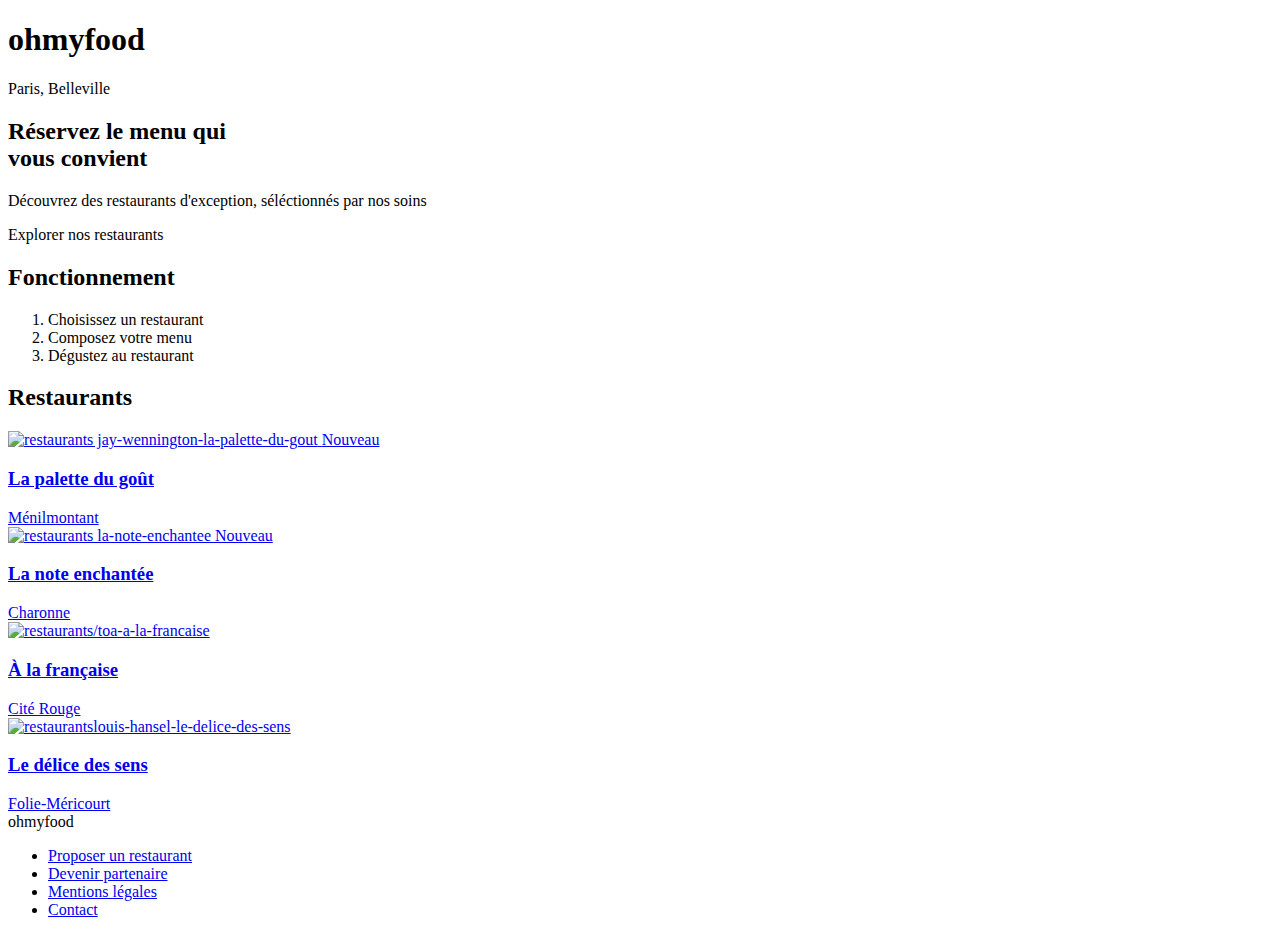
==== commit ed966644: "modification du nom de la page principal" ====
--- a/index.html
+++ b/index.html
@@ -1,489 +1,223 @@
 <!DOCTYPE html>
-<html lang="en">
+<html lang="fr">
   <head>
-    <script
-      src="https://kit.fontawesome.com/f71066e879.js"
-      crossorigin="anonymous"
-    ></script>
     <meta charset="UTF-8" />
     <meta http-equiv="X-UA-Compatible" content="IE=edge" />
     <meta name="viewport" content="width=device-width, initial-scale=1.0" />
-    <link rel="preconnect" href="https://fonts.gstatic.com" />
-    <link rel="preconnect" href="https://fonts.googleapis.com" />
-    <link rel="preconnect" href="https://fonts.gstatic.com" crossorigin />
-    <link
-      href="https://fonts.googleapis.com/css2?family=Raleway:wght@500;600;700&display=swap"
-      rel="stylesheet"
-    />
-    <link rel="stylesheet" href="styles/style.css" />
-    <title>Reservia</title>
+    <script
+      src="https://kit.fontawesome.com/7d17636476.js"
+      crossorigin="anonymous"
+    ></script>
+    <link rel="stylesheet" href="styles/styles.css" />
+
+    <!-- Primary Meta Tags -->
+    <title>Accueil - ohmyfood!</title>
+    <meta name="title" content='Accueil - ohmyfood!' />
+    <meta
+      name="description"
+      content="Ohmyfood! est une entreprise de commande de repas en ligne. Notre concept permet aux utilisateurs de composer leur propre menu et réduire leur temps d’attente dans les restaurants."
+    />
+
+    <!-- Open Graph / Facebook -->
+    <meta property="og:type" content="website" />
+    <meta property="og:url" content="#" />
+    <meta
+      property="og:title"
+      content='Accueil - ohmyfood!'
+    />
+    <meta
+      property="og:description"
+      content="Ohmyfood! est une entreprise de commande de repas en ligne. Notre concept permet aux utilisateurs de composer leur propre menu et réduire leur temps d’attente dans les restaurants."
+    />
+    <meta
+      property="og:image"
+      content="#"/>
+
+    <!-- Twitter -->
+    <meta property="twitter:card" content="summary_large_image" />
+    <meta property="twitter:url" content="#" />
+    <meta
+      property="twitter:title"
+      content='Accueil - ohmyfood!'
+    />
+    <meta
+      property="twitter:description"
+      content="Ohmyfood! est une entreprise de commande de repas en ligne. Notre concept permet aux utilisateurs de composer leur propre menu et réduire leur temps d’attente dans les restaurants."
+    />
+    <meta
+      property="twitter:image"
+      content="#"/>
   </head>
   <body>
     <div class="page">
-      <!--Nav-->
-      <nav class="flexColumnBetween flexCentre nav">
-        <div class="logo">
-          <img
-            src="images/logo/Reservia@3x.png"
-            alt="logo"
-            width="120"
-            height="50"
-          />
-        </div>
-
-        <div class="">
-          <ul class="flexColumnBetween texteGras nav_links">
-            <li class="nav_linkfirst">
-              <a class="nav_a" href="#section">Hébergement</a>
-            </li>
-            <li class="nav_linksecond">
-              <a class="nav_a" id="activity" href="#activites">Activtés</a>
-            </li>
-            <li class="nav_linkthird">
-              <a class="nav_a" href="#">S'incrire</a>
-            </li>
-          </ul>
-        </div>
-      </nav>
-      <!--la fin de nav-->
-
-      <!--#HEADER-->
-      <header class="flexColumn bloc_header">
-        <div class="flexColumn bloc_headerel">
-          <div class="vacances">
-            <h1 class="texteGras">
-              Trouvez votre hébergements pour vos vacances de rêve
-            </h1>
-            <p>En plein centre ville ou en pleine nature</p>
+      <!--section pour l'animation de chargement de la page -->
+      <div class="loader">
+        <div class="loader-itemContainer">
+          <div class="loader-item loader-item1"></div>
+          <div class="loader-item loader-item2"></div>
+          <div class="loader-item loader-item3"></div>
+        </div>
+      </div>
+      <!--section de pour entete de page d'accueille-->
+      <header class="main-header">
+        <div class="main-logo">
+          <h1 class="header-logo">ohmyfood</h1>
+        </div>
+      </header>
+
+      <main>
+        <div class="location">
+          <i class="fas fa-map-marker-alt location-icon"></i>
+          <span class="location-text">Paris, Belleville</span>
+        </div>
+
+        <div class="explorer">
+          <h2 class="explorer-title">
+            Réservez le menu qui<br />vous convient
+          </h2>
+          <p class="explorer-subtitle">
+            Découvrez des restaurants d'exception, séléctionnés par nos soins
+          </p>
+          <a class="explorer-btn"> Explorer nos restaurants </a>
+        </div>
+        <!--fltre pour pour choisir son un restaurant-->
+        <div class="filtre">
+          <div class="container">
+            <h2 class="filtre-title">Fonctionnement</h2>
+            <ol class="filtre-steps">
+              <li class="filtre-step">
+                <i class="filtre-icon fas fa-mobile-alt"></i>
+                <span class="filtre-text">Choisissez un restaurant</span>
+              </li>
+              <li class="filtre-step">
+                <i class="filtre-icon fas fa-list-ul"></i>
+                <span class="filtre-text">Composez votre menu</span>
+              </li>
+              <li class="filtre-step">
+                <i class="filtre-icon fas fa-store"></i>
+                <span class="filtre-text">Dégustez au restaurant</span>
+              </li>
+            </ol>
           </div>
-
-          <!--bar researche-->
-          <div class="flexCentre bloc_research">
-            <div class="flexCentre iconSize iconSizemap">
-              <i class="fas fa-map-marker-alt"></i>
-            </div>
-
-            <div>
-              <input
-                type="search"
-                name="search"
-                class="texteGras borderNone search"
-                id="search"
-                value="Marseille, France"
-              />
-            </div>
-
-            <div class="researche flexCentre">
-              <label for="search" class=""> <span>Rechercher</span> </label>
+        </div>
+        <!--les cards des restaurant-->
+        <section class="restaurants" id="restaurants">
+          <div class="container">
+            <h2 class="restaurants-title">Restaurants</h2>
+
+            <div class="restaurants-cards">
+              <!--la-palette-du-gout-->
+              <a class="card" href="la-palette-du-gout.html">
+                <img
+                  src="images/restaurants/jay-wennington-N_Y88TWmGwA-unsplash.jpg"
+                  alt="restaurants jay-wennington-la-palette-du-gout"
+                  class="card-img"
+                />
+                <span class="card_badge">Nouveau</span>
+                <div class="card-footer">
+                  <div class="card-content">
+                    <h3 class="card-title">La palette du goût</h3>
+                    <span class="card-subtitle">Ménilmontant</span>
+                  </div>
+                  <div class="menu-btn">
+                    <i id="main" class="menu-like menu-like--noBg far fa-heart  fa-2x" ></i>
+                    <i  id="main" class="menu-like menu-like--bg fas fa-heart  fa-2x"></i>
+                  </div>
+                </div>
+              </a>
+
+              <!--la-note-enchantee-->
+              <a class="card" href="la-note-enchantee.html">
+                <img
+                  src="images/restaurants/stil-u2Lp8tXIcjw-unsplash.jpg"
+                  alt="restaurants la-note-enchantee"
+                  class="card-img"
+                />
+                <span class="card_badge">Nouveau</span>
+                <div class="card-footer">
+                  <div class="card-content">
+                    <h3 class="card-title">La note enchantée</h3>
+                    <span class="card-subtitle">Charonne</span>
+                  </div>
+                  <div class="menu-btn">
+                    <i id="main" class="menu-like menu-like--noBg far fa-heart  fa-2x" ></i>
+                    <i  id="main" class="menu-like menu-like--bg fas fa-heart  fa-2x"></i>
+                  </div>
+                </div>
+              </a>
+
+              <!--a-la-francaise-->
+              <a class="card" href="A-la-francaise.html">
+                <img
+                  src="images/restaurants/toa-heftiba-DQKerTsQwi0-unsplash.jpg"
+                  alt="restaurants/toa-a-la-francaise"
+                  class="card-img"
+                />
+
+                <div class="card-footer">
+                  <div class="card-content">
+                    <h3 class="card-title">À la française</h3>
+                    <span class="card-subtitle">Cité Rouge</span>
+                  </div>
+                  <div class="menu-btn">
+                    <i id="main" class="menu-like menu-like--noBg far fa-heart  fa-2x" ></i>
+                    <i  id="main" class="menu-like menu-like--bg fas fa-heart  fa-2x"></i>
+                  </div>
+                </div>
+              </a>
+
+              <!--le-delice-des-sens-->
+              <a class="card" href="le-delice-des-sens.html">
+                <img
+                  src="images/restaurants/louis-hansel-shotsoflouis-qNBGVyOCY8Q-unsplash.jpg"
+                  alt="restaurantslouis-hansel-le-delice-des-sens"
+                  class="card-img"
+                />
+
+                <div class="card-footer">
+                  <div class="card-content">
+                    <h3 class="card-title">Le délice des sens</h3>
+                    <span class="card-subtitle">Folie-Méricourt</span>
+                  </div>
+                  <div class="menu-btn">
+                    <i id="main" class="menu-like menu-like--noBg far fa-heart  fa-2x" ></i>
+                    <i  id="main" class="menu-like menu-like--bg fas fa-heart  fa-2x"></i>
+                  </div>
+                </div>
+              </a>
             </div>
           </div>
-          <!--fin bar researche-->
-
-          <!--#Filtre-->
-          <div class="filtre texteGras flexrow flexColumnBetween flexCentre">
-            <h3 class="">Filtre</h3>
-
-            <div class="flexrow bloc-fas">
-              <i
-                class="fas fa-money-bill-wave fa-lg filtreIcons flexCentre"
-              ></i>
-              <div class="flexCentre icons-text">Economique</div>
-            </div>
-
-            <div class="flexrow bloc-fas iconeAside">
-              <i class="fas fa-child fa-lg filtreIcons flexCentre"></i>
-              <div class="flexCentre icons-text">Familial</div>
-            </div>
-
-            <div class="flexrow bloc-fas">
-              <i class="fas fa-heart fa-lg filtreIcons flexCentre"></i>
-              <div class="flexCentre icons-text">Romantique</div>
-            </div>
-
-            <div class="flexrow bloc-fas">
-              <i class="fas fa-dog filtreIcons flexCentre"></i>
-              <div class="flexCentre icons-text animal">Animaux autrisér</div>
-            </div>
-          </div>
-          <!--fin de filtre-->
-
-          <!--Infos-->
-          <div class="info">
-            <div class="infoicon flexCentre">
-              <i class="fas fa-info fa-xs clrBleu"></i>
-            </div>
-            <p>Plus de 500 logements sont disponibles dans cette Ville</p>
-          </div>
-          <!--fin info -->
-        </div>
-      </header>
-      <!--la fin de header-->
-
-      <!--section hebergement-->
-      <section id="section" class="flexAround">
-        <div class="article">
-          <h2>
-            Hébergements à Marseille
-            <a href="#linkPage" title="Hébergement"></a>
-          </h2>
-          <div class="hebergements">
-            <!--hotel auberge-->
-            <div class="auberge">
-              <div class="">
-                <a href=""
-                  ><img
-                    class="img"
-                    src="images/hebergements/4_small/1.jpg"
-                    alt="uberge de la Cannebiére"
-                /></a>
-              </div>
-              <div class="auberge-elements elements-article">
-                <h3>Auberge de la Cannebiére</h3>
-                <p>Nuit à partir de 25e</p>
-                <div class="article-fas">
-                  <i class="fas fa-star clrBleu"></i>
-                  <i class="fas fa-star clrBleu"></i>
-                  <i class="fas fa-star clrBleu"></i>
-                  <i class="fas fa-star clrBleu"></i>
-                  <i class="fas fa-star clrGrisfonce"></i>
-                </div>
-              </div>
-            </div>
-
-            <!--hotel hotel-port-->
-            <div class="hotel-port">
-              <div class="">
-                <a href=""
-                  ><img
-                    class="img"
-                    src="images/hebergements/4_small/2.jpg"
-                    alt="Hôtel du port"
-                /></a>
-              </div>
-              <div class="auberge-elements elements-article">
-                <h3>Hôtel du port</h3>
-                <p>Nuit à partir de 52e</p>
-                <div class="article-fas">
-                  <i class="fas fa-star clrBleu"></i>
-                  <i class="fas fa-star clrBleu"></i>
-                  <i class="fas fa-star clrBleu"></i>
-                  <i class="fas fa-star clrBleu"></i>
-                  <i class="fas fa-star clrBleu"></i>
-                </div>
-              </div>
-            </div>
-
-            <!--hotel les-mouette-->
-            <div class="les-mouette">
-              <div class="">
-                <a href=""
-                  ><img
-                    class="img"
-                    src="images/hebergements/4_small/3.jpg"
-                    alt="Hôtel les mouettes"
-                /></a>
-              </div>
-              <div class="auberge-elements elements-article">
-                <h3>Hôtel les mouettes</h3>
-                <p>Nuit à partir de 76e</p>
-                <div class="article-fas">
-                  <i class="fas fa-star clrBleu"></i>
-                  <i class="fas fa-star clrBleu"></i>
-                  <i class="fas fa-star clrBleu"></i>
-                  <i class="fas fa-star clrBleu"></i>
-                  <i class="fas fa-star clrGrisfonce"></i>
-                </div>
-              </div>
-            </div>
-          </div>
-
-          <!--hotel hotel-de-mer-->
-          <div class="hebergements">
-            <div class="hotel-de-mer">
-              <div class="">
-                <a href=""
-                  ><img
-                    class="img"
-                    src="images/hebergements/4_small/4.jpg"
-                    alt="Auberge de la mer"
-                /></a>
-              </div>
-              <div class="auberge-elements elements-article">
-                <h3>Auberge de la mer</h3>
-                <p>Nuit à partir de 46e</p>
-                <div class="article-fas">
-                  <i class="fas fa-star clrBleu"></i>
-                  <i class="fas fa-star clrBleu"></i>
-                  <i class="fas fa-star clrBleu"></i>
-                  <i class="fas fa-star clrGrisfonce"></i>
-                  <i class="fas fa-star clrGrisfonce"></i>
-                </div>
-              </div>
-            </div>
-
-            <!--hotel le-panier-->
-            <div class="le-panier">
-              <div class="">
-                <a href=""
-                  ><img
-                    class="img"
-                    src="images/hebergements/4_small/5.jpg"
-                    alt="Auberge le Panier"
-                /></a>
-              </div>
-              <div class="auberge-elements elements-article">
-                <h3>Auberge le Panier</h3>
-                <p>Nuit à partir de 23e</p>
-                <div class="article-fas">
-                  <i class="fas fa-star clrBleu"></i>
-                  <i class="fas fa-star clrBleu"></i>
-                  <i class="fas fa-star clrBleu"></i>
-                  <i class="fas fa-star clrBleu"></i>
-                  <i class="fas fa-star clrGrisfonce"></i>
-                </div>
-              </div>
-            </div>
-
-            <!--hotel le-panier-->
-            <div class="chez-amina">
-              <div class="">
-                <a href=""
-                  ><img
-                    class="img"
-                    src="images/hebergements/2_large/febrian-zakaria-M6S1WvfW68A-unsplash.jpg"
-                    alt="Hôtel chez Amina"
-                /></a>
-              </div>
-              <div class="auberge-elements elements-article">
-                <h3>Hôtel chez Amina</h3>
-                <p>Nuit à partir de 96e</p>
-                <div class="article-fas">
-                  <i class="fas fa-star clrBleu"></i>
-                  <i class="fas fa-star clrBleu"></i>
-                  <i class="fas fa-star clrBleu"></i>
-                  <i class="fas fa-star clrBleu"></i>
-                  <i class="fas fa-star clrBleu"></i>
-                </div>
-              </div>
-            </div>
-          </div>
-          <div></div>
-          <a href=""><p class="texteGras Afficher-plus">Afficher plus</p></a>
-        </div>
-
-        <!--ASIDE-->
-        <aside class="aside">
-          <div class="plusPopulaires">
-            <h2 class="">Les plus Populaires</h2>
-            <div><i class="fas fa-chart-line fa-2x"></i></div>
-          </div>
-
-          <!--Hôtel Le soleil du matin-->
-          <div class="">
-            <div class="">
-              <div class="plusPopulaireslesoleil plusPopulaires-elementsmatin">
-                <div class="">
-                  <a href=""
-                    ><img
-                      class="img2"
-                      src="images/hebergements/4_small/a1.jpg"
-                      alt="Hôtel Le soleil du matin"
-                  /></a>
-                </div>
-                <div class="elements">
-                  <h3>Hôtel Le soleil du matin</h3>
-                  <p>Nuit à partir de 128€</p>
-                  <div class="aside-fas--a">
-                    <i class="fas fa-star clrBleu"></i>
-                    <i class="fas fa-star clrBleu"></i>
-                    <i class="fas fa-star clrBleu"></i>
-                    <i class="fas fa-star clrBleu"></i>
-                    <i class="fas fa-star clrBleu"></i>
-                  </div>
-                </div>
-              </div>
-            </div>
-          </div>
-
-          <!--Au coeur de l'eau Chambre d'hôtel-->
-          <div class="">
-            <div class="plusPopulaires-Aucoeur plusPopulaires-elementsAucoeur">
-              <div class="">
-                <a href=""
-                  ><img
-                    class="img2"
-                    src="images/hebergements/4_small/a2.jpg"
-                    alt="Au coeur de l'eau Chambre d'hôtel"
-                /></a>
-              </div>
-              <div class="elements">
-                <h3>Au coeur de l'eau Chambre d'hôtel</h3>
-                <p>Nuit à partir de 71€</p>
-                <div class="aside-fas">
-                  <i class="fas fa-star clrBleu"></i>
-                  <i class="fas fa-star clrBleu"></i>
-                  <i class="fas fa-star clrBleu"></i>
-                  <i class="fas fa-star clrBleu"></i>
-                  <i class="fas fa-star clrGrisfonce"></i>
-                </div>
-              </div>
-            </div>
-          </div>
-
-          <!--Hôtel Tout bleu et Blanc-->
-          <div class="">
-            <div class="plusPopulaires-Aucoeur plusPopulaires-elementsBlanc">
-              <div class="">
-                <a href=""
-                  ><img
-                    class="img2"
-                    src="images/hebergements/4_small/a3.jpg"
-                    alt="Hôtel Tout bleu et Blanc"
-                /></a>
-              </div>
-              <div class="elements">
-                <h3>Hôtel Tout bleu et Blanc</h3>
-                <p>Nuit à partir de 68€</p>
-                <div class="aside-fas--a">
-                  <i class="fas fa-star clrBleu"></i>
-                  <i class="fas fa-star clrBleu"></i>
-                  <i class="fas fa-star clrBleu"></i>
-                  <i class="fas fa-star clrBleu"></i>
-                  <i class="fas fa-star clrGrisfonce"></i>
-                </div>
-              </div>
-            </div>
-          </div>
-        </aside>
-      </section>
-      <!--fin de Section hebergement-->
-
-      <!--Activité-->
-      <section id="activites" class="Activites">
-        <h2>Activités à Marseille</h2>
-        <div class="bloc-activites">
-          <!--Vieux Port-->
-          <div class="activité">
-            <div class="Vieux-Port">
-              <div class="img1">
-                <img
-                  src="images/activites/3_medium/reno-laithienne-QUgJhdY5Fyk-unsplash.jpg"
-                  alt=""
-                />
-              </div>
-              <div class="activites-h3"><h3>Vieux Port</h3></div>
-            </div>
-
-            <!--Fort de Pomégues-->
-            <div class="-blocFort-Pomégues">
-              <div class="Fort-Pomégues">
-                <div class="">
-                  <img
-                    src="images/activites/3_medium/paul-hermann-QFTrLdQIRhI-unsplash.jpg"
-                    alt=""
-                  />
-                </div>
-                <div class="activites-h3">
-                  <h3>Fort de Pomégues</h3>
-                </div>
-              </div>
-
-              <div class="Îles-Frioules">
-                <div class="">
-                  <img
-                    src="images/activites/3_medium/kevin-hikari-rV_Qd1l-VXg-unsplash.jpg"
-                    alt=""
-                  />
-                </div>
-                <div class="activites-h3">
-                  <h3>Îles du Frioules</h3>
-                </div>
-              </div>
-            </div>
-
-            <div class="Parc-Calanques">
-              <div class="">
-                <img
-                  src="images/activites/3_medium/kilyan-sockalingum-NR8-cBCN3aI-unsplash.jpg"
-                  alt=""
-                />
-              </div>
-              <div class="activites-h3">
-                <h3>Parc National des Calanques</h3>
-              </div>
-            </div>
-
-            <div class="bloc-NotreDame-Longchamp">
-              <div class="Notre-Dame">
-                <div class="">
-                  <img
-                    src="images/activites/3_medium/florian-wehde-xW9e8gdotxI-unsplash.jpg"
-                    alt=""
-                  />
-                </div>
-                <div class="activites-h3">
-                  <h3>Notre-Dame-de-la-Garde</h3>
-                </div>
-              </div>
-
-              <div class="Parc-Longchamp">
-                <div class="">
-                  <img
-                    src="images/activites/3_medium/lena-paulin-wH2-EJoDcV0-unsplash.jpg"
-                    alt=""
-                  />
-                </div>
-                <div class="activites-h3">
-                  <h3>Parc Longchamp</h3>
-                </div>
-              </div>
-            </div>
-          </div>
-        </div>
-      </section>
+        </section>
+      </main>
+
+      <!--page footer-->
+      <footer class="footer">
+        <div class="container">
+          <span class="footer-logo">ohmyfood</span>
+          <ul class="footer-listwrapper">
+            <li class="footer-list">
+              <a class="footer-link" href="#"
+                ><i class="footer-icon fas fa-utensils"></i>Proposer un
+                restaurant</a
+              >
+            </li>
+            <li class="footer-list">
+              <a class="footer-link" href="#"
+                ><i class="footer-icon fas fa-hands-helping"></i>Devenir
+                partenaire</a
+              >
+            </li>
+            <li class="footer-list">
+              <a class="footer-link" href="#">Mentions légales</a>
+            </li>
+            <li class="footer-list">
+              <a class="footer-link" href="mailto:contact@ohmyfood.com"
+                >Contact</a
+              >
+            </li>
+          </ul>
+        </div>
+      </footer>
     </div>
-    <!--footer-->
-    <footer>
-      <div class="footer">
-        <div class="Apropos">
-          <h3>A propos</h3>
-          <div class="divLienFoot">
-            <a href="#" class="decorationNone lienFoot"
-              >Fonctionnement du site</a
-            >
-          </div>
-          <div class="divLienFoot">
-            <a href="#" class="decorationNone lienFoot"
-              >Conditions générales de vente</a
-            >
-          </div>
-          <div class="divLienFoot">
-            <a href="#" class="decorationNone lienFoot"
-              >Données et confidentialité</a
-            >
-          </div>
-        </div>
-        <div class="tailleBlocFoot">
-          <h3>Nos hébergements</h3>
-          <div class="divLienFoot">
-            <a href="#" class="decorationNone lienFoot">Charte qualité</a>
-          </div>
-          <div class="divLienFoot">
-            <a href="#" class="decorationNone lienFoot"
-              >Soumettre votre hôtel</a
-            >
-          </div>
-        </div>
-        <div class="margeBlocFoot3 tailleBlocFoot">
-          <h3>Assistance</h3>
-          <div class="divLienFoot">
-            <a href="#" class="decorationNone lienFoot">Centre d'aide</a>
-          </div>
-          <div class="divLienFoot">
-            <a href="#" class="decorationNone lienFoot">Nous contacter</a>
-          </div>
-        </div>
-      </div>
-    </footer>
   </body>
 </html>
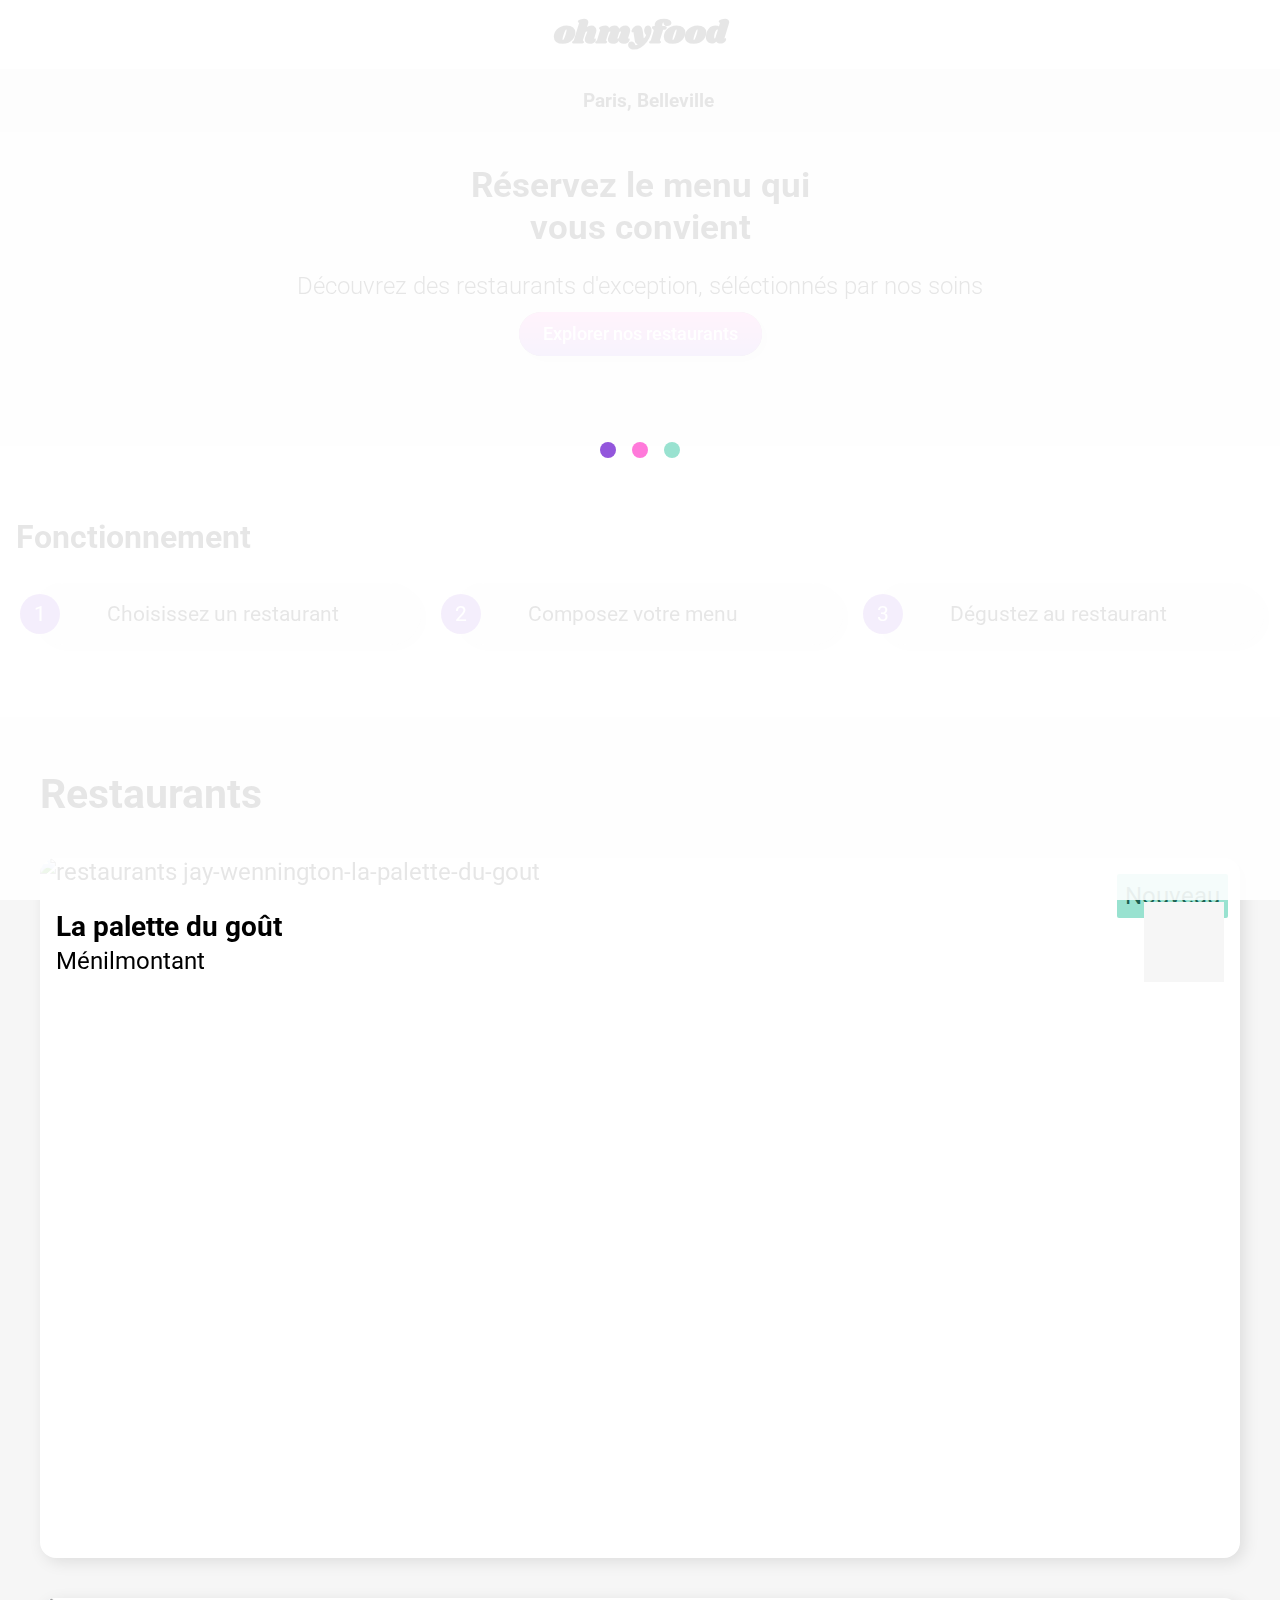
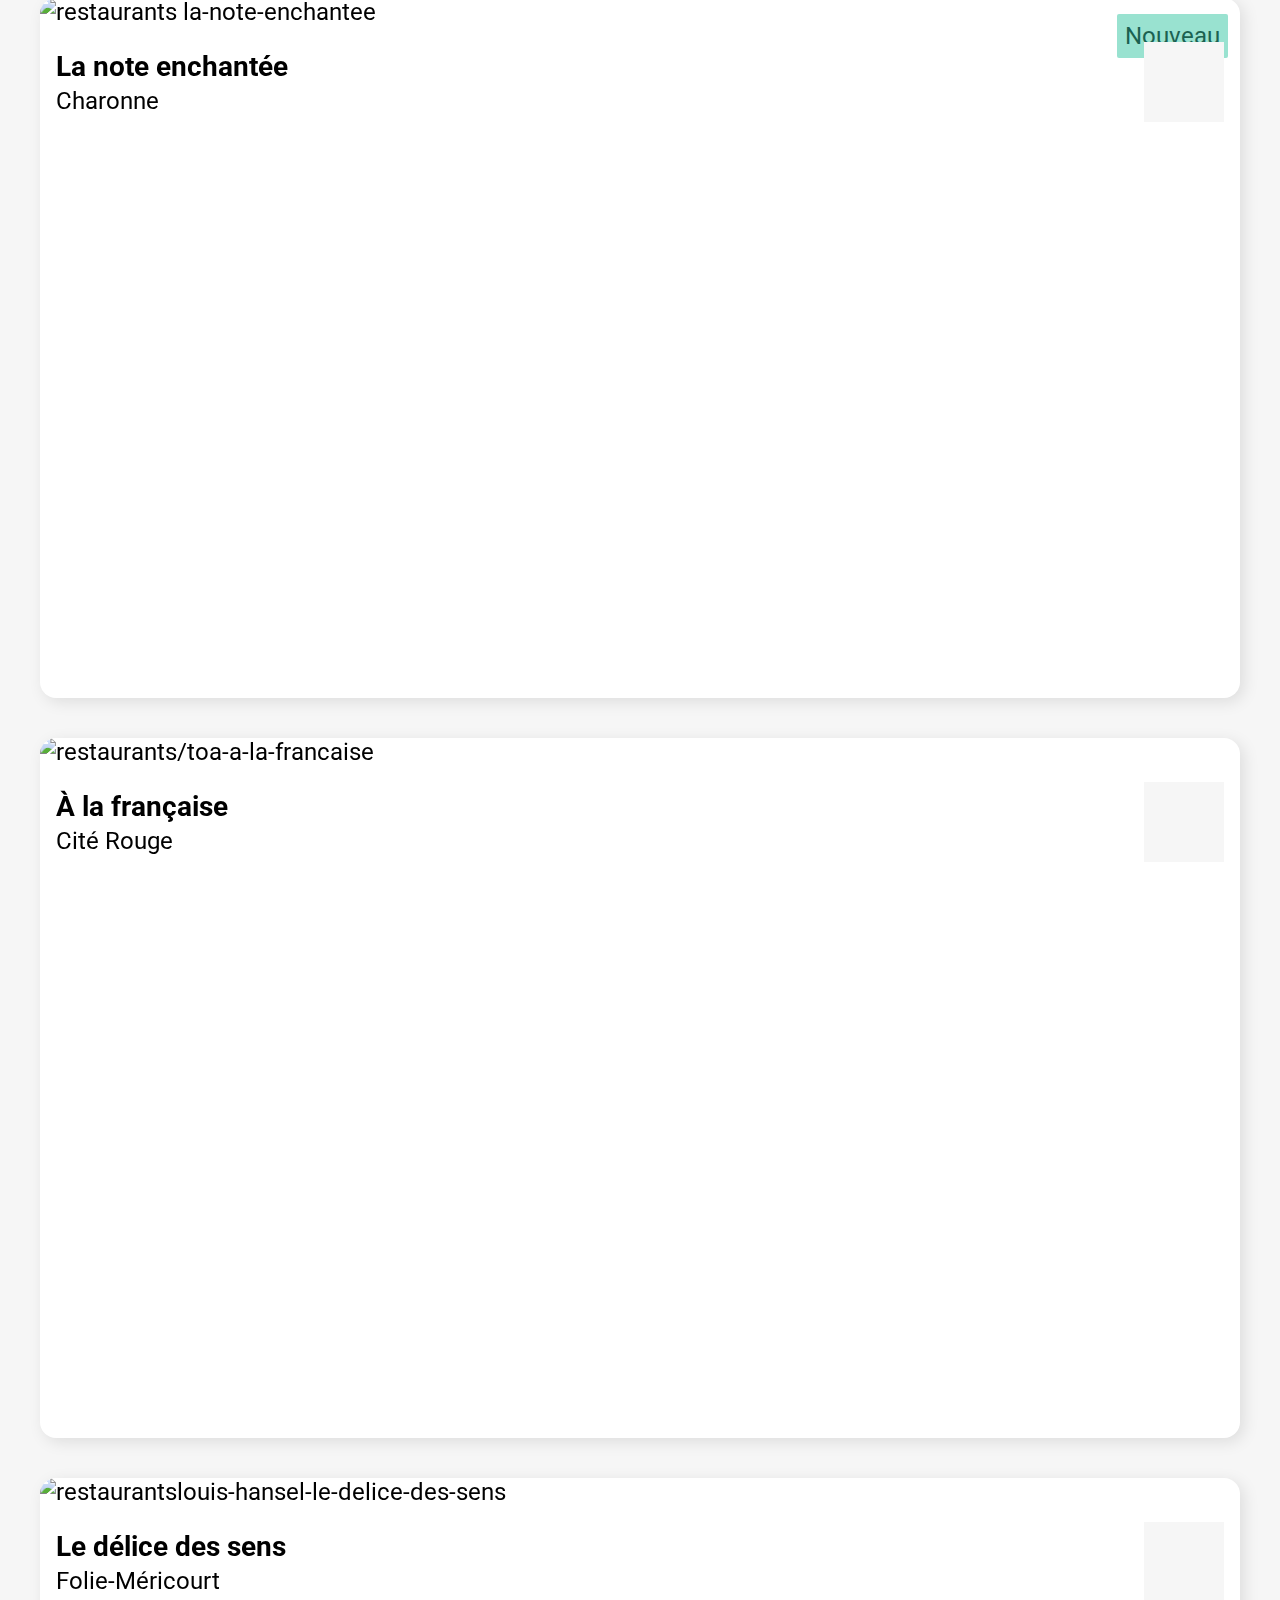
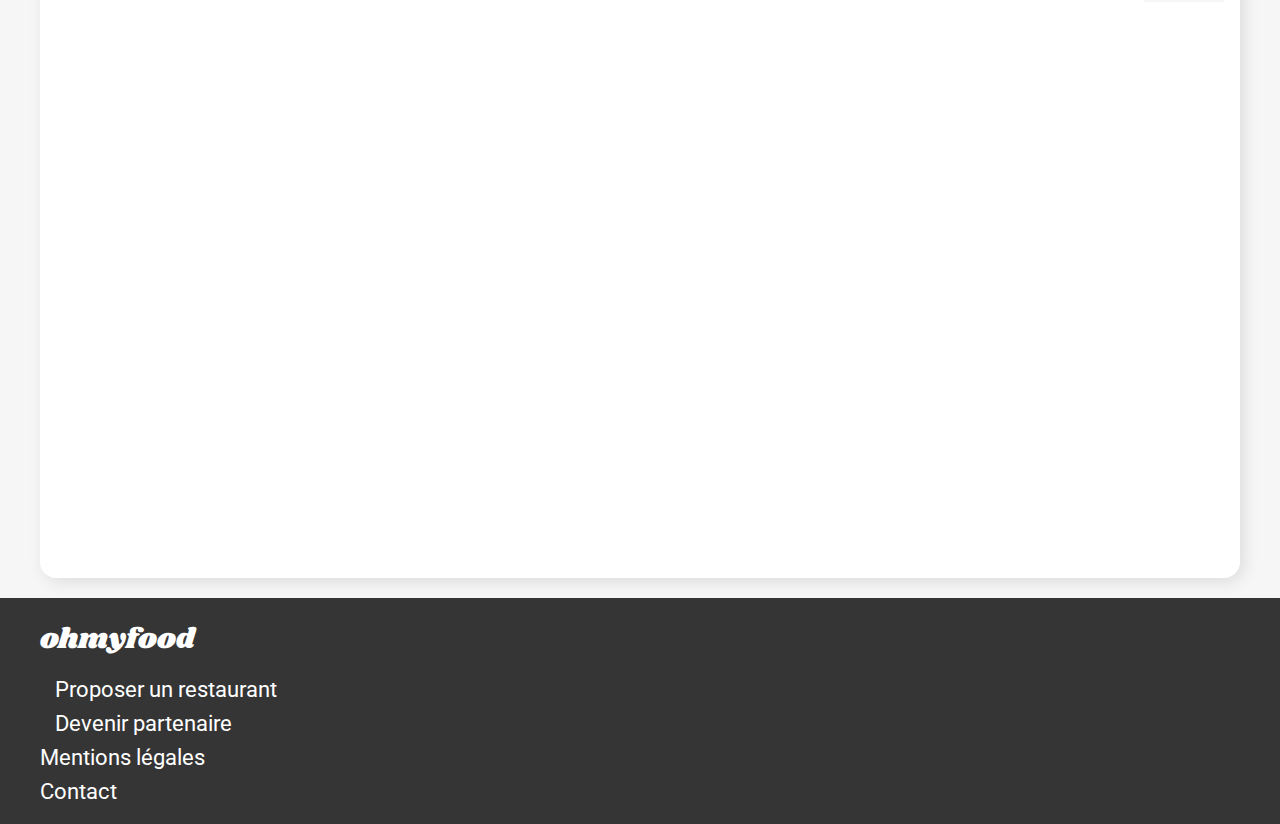
==== commit 17031d3c: "a bug in style sheet path fixed" ====
--- a/index.html
+++ b/index.html
@@ -1,52 +1,52 @@
 <!DOCTYPE html>
 <html lang="fr">
   <head>
-    <meta charset="UTF-8" />
-    <meta http-equiv="X-UA-Compatible" content="IE=edge" />
-    <meta name="viewport" content="width=device-width, initial-scale=1.0" />
+    <meta charset="UTF-8" >
+    <meta http-equiv="X-UA-Compatible" content="IE=edge" >
+    <meta name="viewport" content="width=device-width, initial-scale=1.0" >
     <script
       src="https://kit.fontawesome.com/7d17636476.js"
       crossorigin="anonymous"
     ></script>
-    <link rel="stylesheet" href="styles/styles.css" />
 
     <!-- Primary Meta Tags -->
     <title>Accueil - ohmyfood!</title>
-    <meta name="title" content='Accueil - ohmyfood!' />
+    <meta name="title" content='Accueil - ohmyfood!' >
     <meta
       name="description"
       content="Ohmyfood! est une entreprise de commande de repas en ligne. Notre concept permet aux utilisateurs de composer leur propre menu et réduire leur temps d’attente dans les restaurants."
-    />
+    >
 
     <!-- Open Graph / Facebook -->
-    <meta property="og:type" content="website" />
-    <meta property="og:url" content="#" />
+    <meta property="og:type" content="website" >
+    <meta property="og:url" content="https://boubamahir2.github.io/MahirAbubakar_P3_270621/Accueil-ohmyfood!" >
     <meta
       property="og:title"
       content='Accueil - ohmyfood!'
-    />
+    >
     <meta
       property="og:description"
       content="Ohmyfood! est une entreprise de commande de repas en ligne. Notre concept permet aux utilisateurs de composer leur propre menu et réduire leur temps d’attente dans les restaurants."
-    />
+    >
     <meta
       property="og:image"
-      content="#"/>
+      content="https://boubamahir2.github.io/MahirAbubakar_P3_270621/Accueil-ohmyfood!">
 
     <!-- Twitter -->
-    <meta property="twitter:card" content="summary_large_image" />
-    <meta property="twitter:url" content="#" />
+    <meta property="twitter:card" content="summary_large_image" >
+    <meta property="twitter:url" content="https://boubamahir2.github.io/MahirAbubakar_P3_270621/Accueil-ohmyfood!" >
     <meta
       property="twitter:title"
       content='Accueil - ohmyfood!'
-    />
+    >
     <meta
       property="twitter:description"
       content="Ohmyfood! est une entreprise de commande de repas en ligne. Notre concept permet aux utilisateurs de composer leur propre menu et réduire leur temps d’attente dans les restaurants."
-    />
+    >
     <meta
       property="twitter:image"
-      content="#"/>
+      content="https://boubamahir2.github.io/MahirAbubakar_P3_270621/Accueil-ohmyfood!">
+      <link rel="stylesheet" href="/Styles/styles.css" />
   </head>
   <body>
     <div class="page">
@@ -73,7 +73,7 @@
 
         <div class="explorer">
           <h2 class="explorer-title">
-            Réservez le menu qui<br />vous convient
+            Réservez le menu qui<br >vous convient
           </h2>
           <p class="explorer-subtitle">
             Découvrez des restaurants d'exception, séléctionnés par nos soins
@@ -112,7 +112,7 @@
                   src="images/restaurants/jay-wennington-N_Y88TWmGwA-unsplash.jpg"
                   alt="restaurants jay-wennington-la-palette-du-gout"
                   class="card-img"
-                />
+                >
                 <span class="card_badge">Nouveau</span>
                 <div class="card-footer">
                   <div class="card-content">
@@ -120,8 +120,8 @@
                     <span class="card-subtitle">Ménilmontant</span>
                   </div>
                   <div class="menu-btn">
-                    <i id="main" class="menu-like menu-like--noBg far fa-heart  fa-2x" ></i>
-                    <i  id="main" class="menu-like menu-like--bg fas fa-heart  fa-2x"></i>
+                    <i   class="menu-like menu-like--noBg far fa-heart  fa-2x" ></i>
+                    <i   class="menu-like menu-like--bg fas fa-heart  fa-2x"></i>
                   </div>
                 </div>
               </a>
@@ -132,7 +132,7 @@
                   src="images/restaurants/stil-u2Lp8tXIcjw-unsplash.jpg"
                   alt="restaurants la-note-enchantee"
                   class="card-img"
-                />
+                >
                 <span class="card_badge">Nouveau</span>
                 <div class="card-footer">
                   <div class="card-content">
@@ -140,8 +140,8 @@
                     <span class="card-subtitle">Charonne</span>
                   </div>
                   <div class="menu-btn">
-                    <i id="main" class="menu-like menu-like--noBg far fa-heart  fa-2x" ></i>
-                    <i  id="main" class="menu-like menu-like--bg fas fa-heart  fa-2x"></i>
+                    <i  class=" menu-like menu-like--noBg far fa-heart  fa-2x" ></i>
+                    <i   class="main menu-like menu-like--bg fas fa-heart  fa-2x"></i>
                   </div>
                 </div>
               </a>
@@ -152,7 +152,7 @@
                   src="images/restaurants/toa-heftiba-DQKerTsQwi0-unsplash.jpg"
                   alt="restaurants/toa-a-la-francaise"
                   class="card-img"
-                />
+                >
 
                 <div class="card-footer">
                   <div class="card-content">
@@ -160,8 +160,8 @@
                     <span class="card-subtitle">Cité Rouge</span>
                   </div>
                   <div class="menu-btn">
-                    <i id="main" class="menu-like menu-like--noBg far fa-heart  fa-2x" ></i>
-                    <i  id="main" class="menu-like menu-like--bg fas fa-heart  fa-2x"></i>
+                    <i  class=" menu-like menu-like--noBg far fa-heart  fa-2x" ></i>
+                    <i   class=" menu-like menu-like--bg fas fa-heart  fa-2x"></i>
                   </div>
                 </div>
               </a>
@@ -172,7 +172,7 @@
                   src="images/restaurants/louis-hansel-shotsoflouis-qNBGVyOCY8Q-unsplash.jpg"
                   alt="restaurantslouis-hansel-le-delice-des-sens"
                   class="card-img"
-                />
+                >
 
                 <div class="card-footer">
                   <div class="card-content">
@@ -180,8 +180,8 @@
                     <span class="card-subtitle">Folie-Méricourt</span>
                   </div>
                   <div class="menu-btn">
-                    <i id="main" class="menu-like menu-like--noBg far fa-heart  fa-2x" ></i>
-                    <i  id="main" class="menu-like menu-like--bg fas fa-heart  fa-2x"></i>
+                    <i  class=" menu-like menu-like--noBg far fa-heart  fa-2x" ></i>
+                    <i   class=" menu-like menu-like--bg fas fa-heart  fa-2x"></i>
                   </div>
                 </div>
               </a>
--- a/Styles/styles.css
+++ b/Styles/styles.css
@@ -0,0 +1,817 @@
+@import url("https://fonts.googleapis.com/css2?family=Roboto:wght@100;300;400;500;700;900&family=Shrikhand&display=swap");
+@import url("https://fonts.googleapis.com/css2?family=Roboto:wght@100;300;400;500;700;900&family=Shrikhand&display=swap");
+@keyframes drop-down {
+  0% {
+    transform: scale(0);
+  }
+  100% {
+    transform: scale(1);
+  }
+}
+@keyframes loader {
+  100% {
+    opacity: 0;
+    z-index: -10;
+  }
+}
+@keyframes jump {
+  0% {
+    transform: translateY(0);
+  }
+  25% {
+    transform: translateY(0.5rem);
+  }
+  75% {
+    transform: translateY(-0.5rem);
+  }
+  100% {
+    transform: translateY(0);
+  }
+}
+@keyframes rotate {
+  0% {
+    transform: rotate(180deg);
+  }
+  100% {
+    transform: rotate(0deg);
+  }
+}
+/*page d'accueile */
+body, html {
+  margin: 0;
+  font-family: "Roboto", sans-serif;
+  scroll-behavior: smooth;
+}
+
+/*section pour l'animation de chargement de la page */
+.loader {
+  position: fixed;
+  height: 100%;
+  width: 100%;
+  left: 0;
+  top: 0;
+  background-color: rgba(255, 255, 255, 0.9);
+  animation: loader 0.01s 1.75s both;
+  z-index: 10000;
+  display: flex;
+  align-items: center;
+  justify-content: center;
+}
+.loader-item {
+  height: 1rem;
+  width: 1rem;
+  border-radius: 1rem;
+  animation: jump 1s;
+  animation-iteration-count: 1;
+}
+.loader-itemContainer {
+  display: flex;
+  width: 5rem;
+  justify-content: space-between;
+}
+.loader-item1 {
+  background-color: #9356DC;
+}
+.loader-item2 {
+  background-color: #FF79DA;
+  animation-delay: 0.25s;
+}
+.loader-item3 {
+  background-color: #99E2D0;
+  animation-delay: 0.5s;
+}
+
+/*section pour le header de la page d'acueille */
+.header {
+  padding: 1rem 1rem;
+  box-sizing: border-box;
+  height: 50px;
+  position: relative;
+}
+.header-logo {
+  font-family: "Shrikhand", "cursive";
+  margin: 0;
+  text-align: center;
+  padding: 10px 0;
+  border-bottom: 2px solid transparent;
+  box-shadow: 0 0 0.5rem rgba(0, 0, 0, 0.95);
+}
+
+/*section pour localisation de la page */
+.location {
+  display: flex;
+  justify-content: center;
+  padding: 1.25rem 1rem;
+  background: #e4e4e4;
+  font-size: 1.2rem;
+  position: relative;
+}
+.location-icon {
+  margin-right: 1rem;
+}
+.location-text {
+  font-weight: 700;
+}
+
+/*section explorer */
+.explorer {
+  padding: 2rem;
+  text-align: center;
+  background: #f6f6f6;
+  height: 180px;
+}
+@media (min-width: 64rem) {
+  .explorer {
+    height: 250px;
+  }
+  .explorer-title {
+    font-size: 2.2rem;
+    margin: 0;
+  }
+  .explorer-subtitle {
+    font-size: 1.5rem;
+  }
+}
+.explorer-title {
+  margin: 0;
+}
+.explorer-subtitle {
+  font-weight: 300;
+  margin: 1.5rem 0;
+}
+.explorer-btn {
+  border: 0;
+  padding: 0.75rem 1.5rem;
+  font-weight: 500;
+  font-size: 1.1rem;
+  border-radius: 100px;
+  color: white;
+  background-color: #686868;
+  background-image: linear-gradient(0deg, #ae80e5, #ff86de);
+  cursor: pointer;
+  transition-duration: 0.25s;
+  box-shadow: 0.25rem 0.25rem 1rem rgba(0, 0, 0, 0.1);
+}
+.explorer-btn:hover {
+  background-color: white;
+  box-shadow: 0.25rem 0.25rem 1rem rgba(0, 0, 0, 0.1);
+  background: linear-gradient(0deg, #935cd6 0%, #ff66d4 100%);
+}
+.explorer-btn a {
+  text-decoration: none;
+  color: inherit;
+}
+@media (min-width: 180px) and (max-width: 63.9rem) {
+  .explorer {
+    font-size: 0.8rem;
+    padding: 1rem;
+  }
+  .explorer-btn {
+    font-size: 0.8rem;
+  }
+}
+@media (min-width: 100px) and (max-width: 179px) {
+  .explorer {
+    font-size: 0.5rem;
+    padding: 0.5rem;
+  }
+  .explorer-btn {
+    font-size: 0.5rem;
+  }
+}
+
+/*section pour la fonctionnement de la page */
+.filtre {
+  padding: 2rem 1rem;
+  margin: 20px 0;
+}
+@media (min-width: 100px) and (max-width: 179px) {
+  .filtre {
+    font-size: 0.5rem;
+    padding: 0.5rem;
+  }
+  .filtre-btn {
+    font-size: 0.5rem;
+  }
+}
+@media (min-width: 64rem) {
+  .filtre {
+    margin: 40px 0;
+  }
+  .filtre-title {
+    font-size: 2rem;
+  }
+}
+.filtre-title {
+  margin-top: 0;
+}
+.filtre-steps {
+  margin: 0;
+  padding: 0;
+  list-style: none;
+  counter-reset: compteListe;
+}
+@media (min-width: 64rem) {
+  .filtre-steps {
+    display: flex;
+  }
+}
+@media (min-width: 180px) and (max-width: 63.9rem) {
+  .filtre {
+    padding: 1rem;
+  }
+}
+.filtre-step {
+  padding: 1rem;
+  margin: 1rem 0 1.5rem 0.75rem;
+  box-shadow: 0.25rem 0.25rem 1rem rgba(0, 0, 0, 0.1);
+  border-radius: 5.25rem;
+  background-color: #f6f6f6;
+  display: flex;
+  position: relative;
+  cursor: pointer;
+}
+.filtre-step:hover {
+  background: #f2eafb;
+}
+.filtre-step:hover > .fas {
+  color: #9356DC;
+}
+@media (min-width: 180px) and (max-width: 63.9rem) {
+  .filtre-step {
+    padding: 1rem;
+    font-size: 1rem;
+  }
+}
+@media (min-width: 64rem) {
+  .filtre-step {
+    flex: 1;
+    margin: 0;
+    margin-left: 2rem;
+    font-size: 1.3rem;
+    align-items: center;
+    height: 30px;
+  }
+  .filtre-step i {
+    position: absolute;
+    left: 30px;
+    margin: 0 10px;
+  }
+  .filtre-step span {
+    position: absolute;
+    left: 65px;
+    margin: 0 10px;
+  }
+  .filtre-step:first-child {
+    margin-left: 1rem;
+    position: relative;
+  }
+}
+.filtre-step:first-child {
+  margin-top: 0;
+}
+.filtre-step:last-child {
+  margin-bottom: 0;
+}
+.filtre-step::before {
+  counter-increment: compteListe 1;
+  content: counter(compteListe) " ";
+  background: #9356DC;
+  height: 1.5rem;
+  width: 1.5rem;
+  border-radius: 100px;
+  display: flex;
+  justify-content: center;
+  align-items: center;
+  color: white;
+  position: absolute;
+  left: -0.75rem;
+}
+@media (min-width: 64rem) {
+  .filtre-step::before {
+    height: 2.5rem;
+    width: 2.5rem;
+  }
+}
+.filtre-icon {
+  margin-right: 1rem;
+  color: #7e7e7e;
+}
+
+#main {
+  background: white;
+}
+
+/*section pour les cards  des restaurants */
+.restaurants {
+  background-color: #f6f6f6;
+  padding: 2rem 1rem;
+}
+@media (min-width: 64rem) {
+  .restaurants {
+    font-size: 1.7rem;
+    padding: 20px 40px;
+  }
+}
+
+.cards {
+  display: grid;
+  grid-template-columns: repeat(1, 1fr);
+  grid-template-rows: minmax(400px, auto);
+  row-gap: 20rem;
+  grid-gap: 20px;
+}
+@media (min-width: 64rem) {
+  .cards {
+    grid-template-columns: repeat(1, 1fr);
+  }
+}
+
+.card {
+  background-color: white;
+  border-radius: 1rem;
+  position: relative;
+  text-decoration: none;
+  color: inherit;
+  display: block;
+  height: 300px;
+  margin-top: 20px;
+  box-shadow: 0.25rem 0.25rem 1rem rgba(0, 0, 0, 0.1);
+}
+@media (min-width: 64rem) {
+  .card {
+    height: 700px;
+    font-size: 1.5rem;
+    margin-top: 40px;
+  }
+  .card-img {
+    height: 80%;
+  }
+}
+.card-img {
+  height: 70%;
+  width: 100%;
+  border: transparent solid 0px;
+  border-radius: 1rem 1rem 0 0;
+  object-fit: cover;
+}
+@media (min-width: 64rem) {
+  .card-img {
+    height: 80%;
+  }
+}
+.card_badge {
+  background-color: #99E2D0;
+  color: #1b6150;
+  padding: 0.5rem;
+  border-radius: 0.125rem;
+  position: absolute;
+  top: 1rem;
+  right: 0.75rem;
+}
+.card-footer {
+  padding: 1rem;
+  position: relative;
+  display: flex;
+  align-items: center;
+}
+.card-content {
+  flex: 1;
+}
+.card-title {
+  margin: 0;
+  margin-bottom: 0.25rem;
+}
+.card-subtitle {
+  margin: 0;
+}
+.card-btn {
+  height: 2rem;
+  width: 2rem;
+  background-color: black;
+  border: unset;
+  padding: 0;
+  display: inline-block;
+  align-items: center;
+  justify-content: center;
+  cursor: pointer;
+  position: relative;
+}
+@media (min-width: 64rem) {
+  .card-btn {
+    height: 5rem;
+    width: 5rem;
+  }
+}
+.card-btn::before {
+  opacity: 0;
+  transition: 0.5s;
+  content: "";
+  position: absolute;
+  top: 0;
+  left: 0;
+  height: 100%;
+  width: 100%;
+  background: linear-gradient(0deg, #9356DC 0%, #FF79DA 100%);
+}
+.card-btn:hover::before {
+  opacity: 1;
+}
+.card-like {
+  transition: 0.25s;
+  background-color: #f6f6f6;
+  position: absolute;
+  top: 0;
+  left: 0;
+  height: 100%;
+  width: 100%;
+  display: inline-block;
+  align-items: center;
+  justify-content: center;
+  mix-blend-mode: lighten;
+}
+
+.container {
+  max-width: 100%;
+  margin: auto;
+  position: relative;
+}
+
+/*footer de la page */
+.footer {
+  position: sticky;
+  top: 100%;
+  background-color: #353535;
+}
+.footer .container {
+  display: flex;
+  flex-direction: column;
+  padding: 1rem;
+}
+@media (min-width: 64rem) {
+  .footer .container {
+    font-size: 1.4rem;
+    padding: 20px 40px;
+  }
+}
+.footer-logo {
+  color: white;
+  font-family: "Shrikhand", "cursive";
+  margin: 0;
+  font-size: 1.2rem;
+  margin-bottom: 1rem;
+}
+@media (min-width: 64rem) {
+  .footer-logo {
+    font-size: 1.8rem;
+  }
+}
+.footer-listwrapper {
+  list-style: none;
+  padding: 0;
+  margin: 0;
+}
+.footer-list {
+  margin: 0.5rem 0;
+}
+.footer-list:first-child {
+  margin-top: 0;
+}
+.footer-list:last-child {
+  margin-bottom: 0;
+}
+.footer-link {
+  color: white;
+  text-decoration: none;
+}
+.footer-link:hover {
+  text-decoration: underline;
+}
+.footer-icon {
+  width: 1.2rem;
+  margin-right: 0.5rem;
+}
+@media (min-width: 64rem) {
+  .footer-icon {
+    margin-right: 15px;
+  }
+}
+
+@media (min-width: 64rem) {
+  .fa-2x {
+    font-size: 3rem;
+    line-height: 5rem;
+    text-align: center;
+  }
+}
+.page {
+  min-height: 100vh;
+}
+
+@keyframes drop-down {
+  0% {
+    transform: scale(0);
+  }
+  100% {
+    transform: scale(1);
+  }
+}
+@keyframes loader {
+  100% {
+    opacity: 0;
+    z-index: -10;
+  }
+}
+@keyframes jump {
+  0% {
+    transform: translateY(0);
+  }
+  25% {
+    transform: translateY(0.5rem);
+  }
+  75% {
+    transform: translateY(-0.5rem);
+  }
+  100% {
+    transform: translateY(0);
+  }
+}
+@keyframes rotate {
+  0% {
+    transform: rotate(180deg);
+  }
+  100% {
+    transform: rotate(0deg);
+  }
+}
+/*les sous pages */
+/*section pour le header les sous pages */
+.headerBackArrow {
+  padding-top: 0;
+  display: block;
+  text-align: center;
+  height: 70px;
+}
+.headerBackArrow-logo {
+  font-family: "Shrikhand", "cursive";
+  margin: 0;
+  text-align: center;
+  padding: 10px 0;
+  font-size: 2rem;
+}
+.headerBackArrow a {
+  position: absolute;
+  left: 2rem;
+  height: 3rem;
+  width: 3rem;
+  line-height: 66px;
+  display: block;
+  font-size: 1.2rem;
+  color: black;
+  transform: translatex(-90%);
+  text-decoration: unset;
+}
+.headerBackArrow a i {
+  padding: 1.5rem;
+  display: inline-block;
+}
+
+/*photo de de arriere des sous pages  */
+.cover-Img {
+  width: 100%;
+  max-height: 32rem;
+  object-fit: cover;
+}
+
+.menu {
+  margin-top: -4rem;
+  border-radius: 2rem 2rem 0 0;
+  background-color: #f6f6f6;
+  z-index: 1;
+  position: relative;
+}
+.menu-header {
+  padding: 1rem 1rem 0 1rem;
+  display: flex;
+  align-items: center;
+  justify-content: space-between;
+}
+.menu-title {
+  font-family: "Shrikhand", "cursive";
+}
+.menu-btn {
+  height: 2rem;
+  width: 2rem;
+  background-color: black;
+  border: unset;
+  padding: 0;
+  display: inline-block;
+  align-items: center;
+  justify-content: center;
+  cursor: pointer;
+  position: relative;
+}
+@media (min-width: 64rem) {
+  .menu-btn {
+    height: 5rem;
+    width: 5rem;
+  }
+}
+.menu-btn::before {
+  opacity: 0;
+  transition: 0.5s;
+  content: "";
+  position: absolute;
+  top: 0;
+  left: 0;
+  height: 100%;
+  width: 100%;
+  background: linear-gradient(0deg, #9356DC 0%, #FF79DA 100%);
+}
+.menu-btn:hover::before {
+  opacity: 1;
+}
+.menu-like {
+  transition: 0.25s;
+  background-color: #f6f6f6;
+  position: absolute;
+  top: 0;
+  left: 0;
+  height: 100%;
+  width: 100%;
+  display: inline-block;
+  align-items: center;
+  justify-content: center;
+  mix-blend-mode: lighten;
+}
+.menu-btn:hover .menu-like--noBg {
+  opacity: 0;
+}
+
+.menu-elements {
+  display: grid;
+}
+@media (min-width: 64rem) {
+  .menu-elements {
+    grid-template-columns: repeat(3, 1fr);
+    column-gap: 1rem;
+  }
+}
+
+/*section pour les menus des sous pages */
+.menu-element {
+  max-width: 100%;
+  overflow: hidden;
+  padding: 0 1rem;
+}
+.menu-element-title {
+  text-transform: uppercase;
+  position: relative;
+  padding-bottom: 0.5rem;
+  font-weight: normal;
+}
+.menu-element-title::after {
+  content: "";
+  width: 3rem;
+  height: 0.25rem;
+  background-color: #99E2D0;
+  position: absolute;
+  left: 0;
+  bottom: 0;
+}
+
+/*section pour item des menus des sous pages */
+.menuItem {
+  background-color: white;
+  padding: 1rem;
+  display: flex;
+  border-radius: 0.75rem;
+  margin: 1rem 0;
+  box-shadow: 0.25rem 0.25rem 1rem rgba(0, 0, 0, 0.1);
+  overflow: hidden;
+  cursor: pointer;
+  animation: drop-down 0.6s cubic-bezier(0.5, 1.58, 0.34, 0.82) both;
+  transform: scale(0);
+  max-width: 100%;
+}
+.menuItem-header {
+  white-space: nowrap;
+  text-overflow: ellipsis;
+  overflow: hidden;
+  flex: 1;
+}
+.menuItem-title {
+  margin: 0;
+  white-space: nowrap;
+  text-overflow: ellipsis;
+  overflow: hidden;
+}
+.menuItem-description {
+  margin: 0;
+  white-space: nowrap;
+  text-overflow: ellipsis;
+  overflow: hidden;
+}
+.menuItem-price {
+  font-weight: bold;
+  display: flex;
+  justify-content: flex-end;
+  align-items: flex-end;
+  padding-left: 0.5rem;
+}
+.menuItem-confirmation {
+  background-color: #99E2D0;
+  margin: -1rem -5rem -1rem 1rem;
+  width: 4rem;
+  display: flex;
+  align-items: center;
+  justify-content: center;
+  transition-duration: 0.5s;
+}
+.menuItem:hover .menuItem-confirmation {
+  margin-right: -1rem;
+}
+.menuItem-icon-wrapper {
+  height: 1.7rem;
+  width: 1.7rem;
+  background-color: white;
+  display: flex;
+  align-items: center;
+  justify-content: center;
+  border-radius: 100px;
+  transform: rotate(180deg), 0.5s ease;
+}
+.menuItem:hover .menuItem-icon-wrapper {
+  animation: rotate 0.5s ease forwards;
+}
+.menuItem-icon {
+  color: #99E2D0;
+}
+
+.btn-wrapper {
+  display: flex;
+  text-decoration: none;
+  justify-content: center;
+  padding: 3rem 0;
+}
+
+.order-Btn {
+  border: 0;
+  padding: 0.75rem 1.5rem;
+  font-weight: 500;
+  font-size: 1.1rem;
+  border-radius: 100px;
+  color: white;
+  background-color: #686868;
+  background-image: linear-gradient(0deg, #ae80e5, #ff86de);
+  cursor: pointer;
+  transition-duration: 0.25s;
+  box-shadow: 0.25rem 0.25rem 1rem rgba(0, 0, 0, 0.1);
+}
+.order-Btn:hover {
+  background-color: white;
+  box-shadow: 0.25rem 0.25rem 1rem rgba(0, 0, 0, 0.1);
+  background: linear-gradient(0deg, #935cd6 0%, #ff66d4 100%);
+}
+.order-Btn a {
+  text-decoration: none;
+  color: inherit;
+}
+
+.delay-0 {
+  animation-delay: 0ms;
+}
+
+.delay-1 {
+  animation-delay: 100ms;
+}
+
+.delay-2 {
+  animation-delay: 200ms;
+}
+
+.delay-3 {
+  animation-delay: 300ms;
+}
+
+.delay-4 {
+  animation-delay: 400ms;
+}
+
+.delay-5 {
+  animation-delay: 500ms;
+}
+
+.delay-6 {
+  animation-delay: 600ms;
+}
+
+.delay-7 {
+  animation-delay: 700ms;
+}
+
+.delay-8 {
+  animation-delay: 800ms;
+}
+
+/*# sourceMappingURL=styles.css.map */
